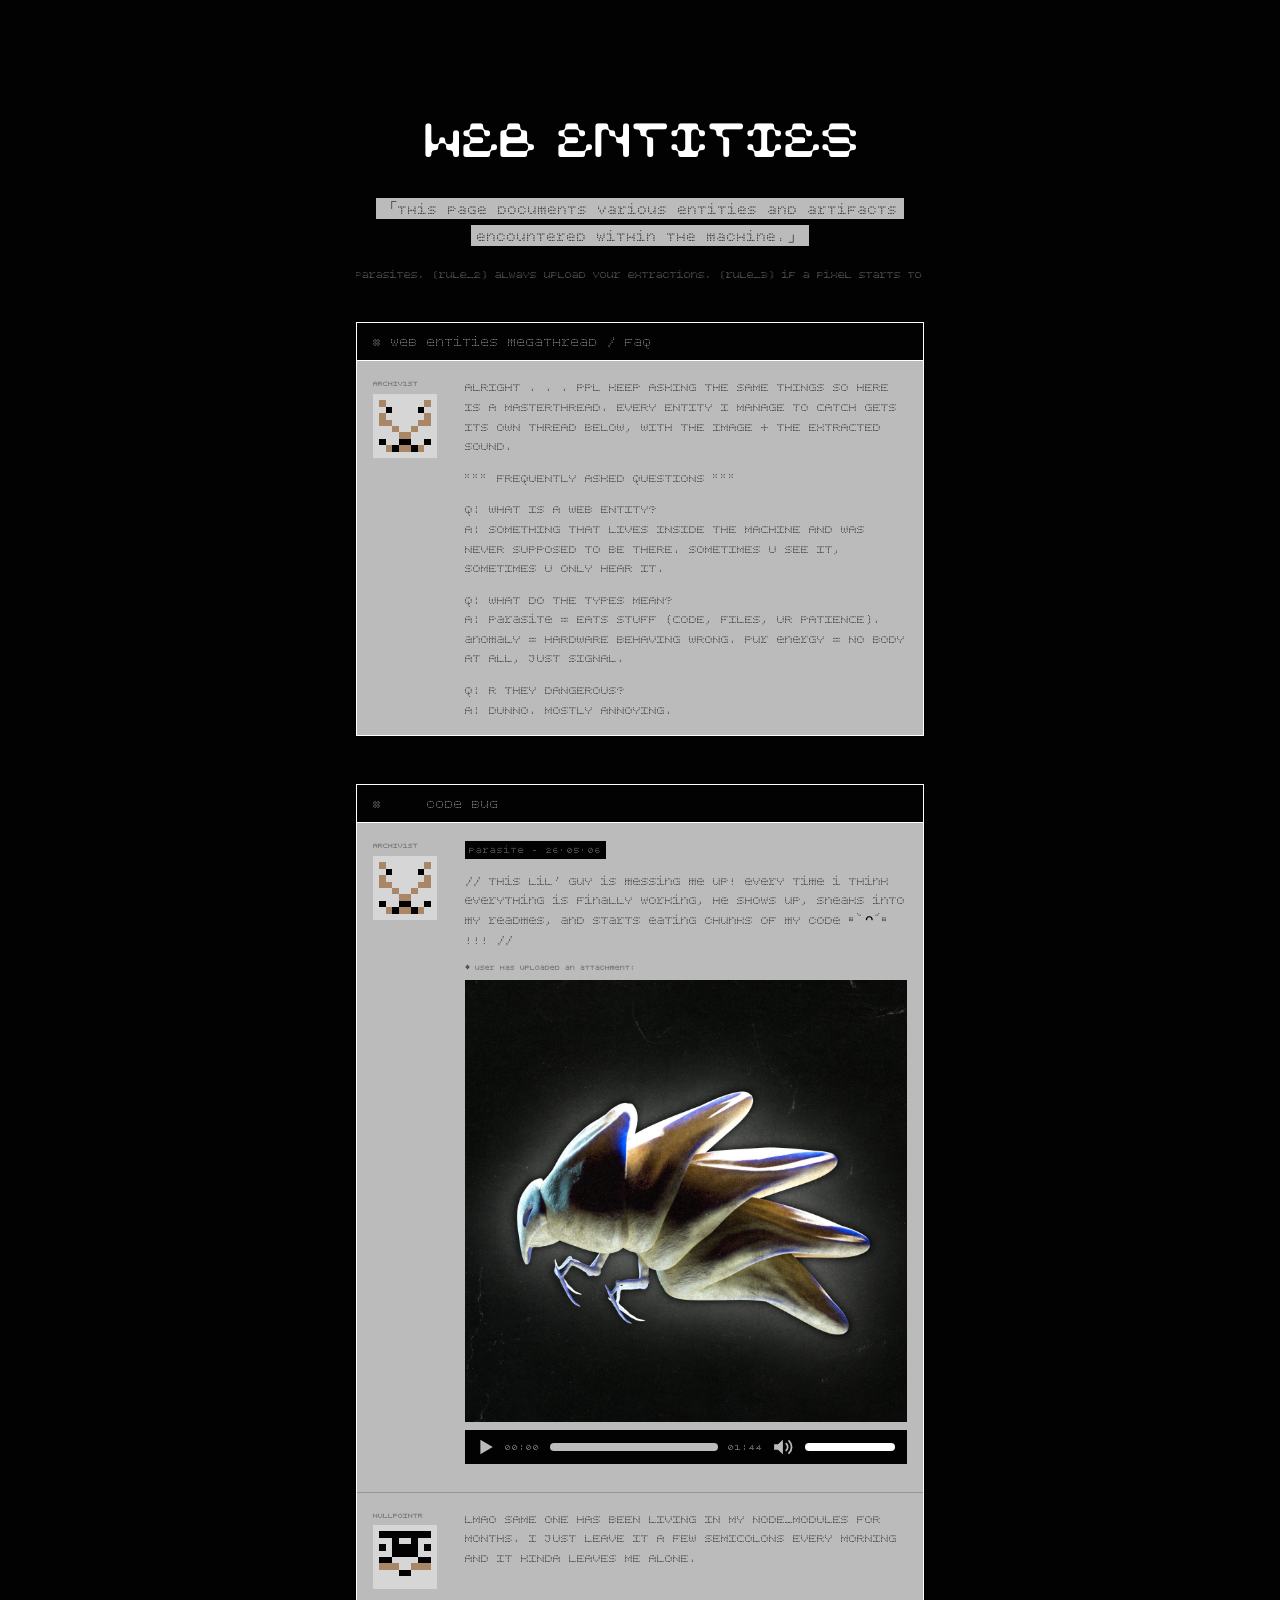
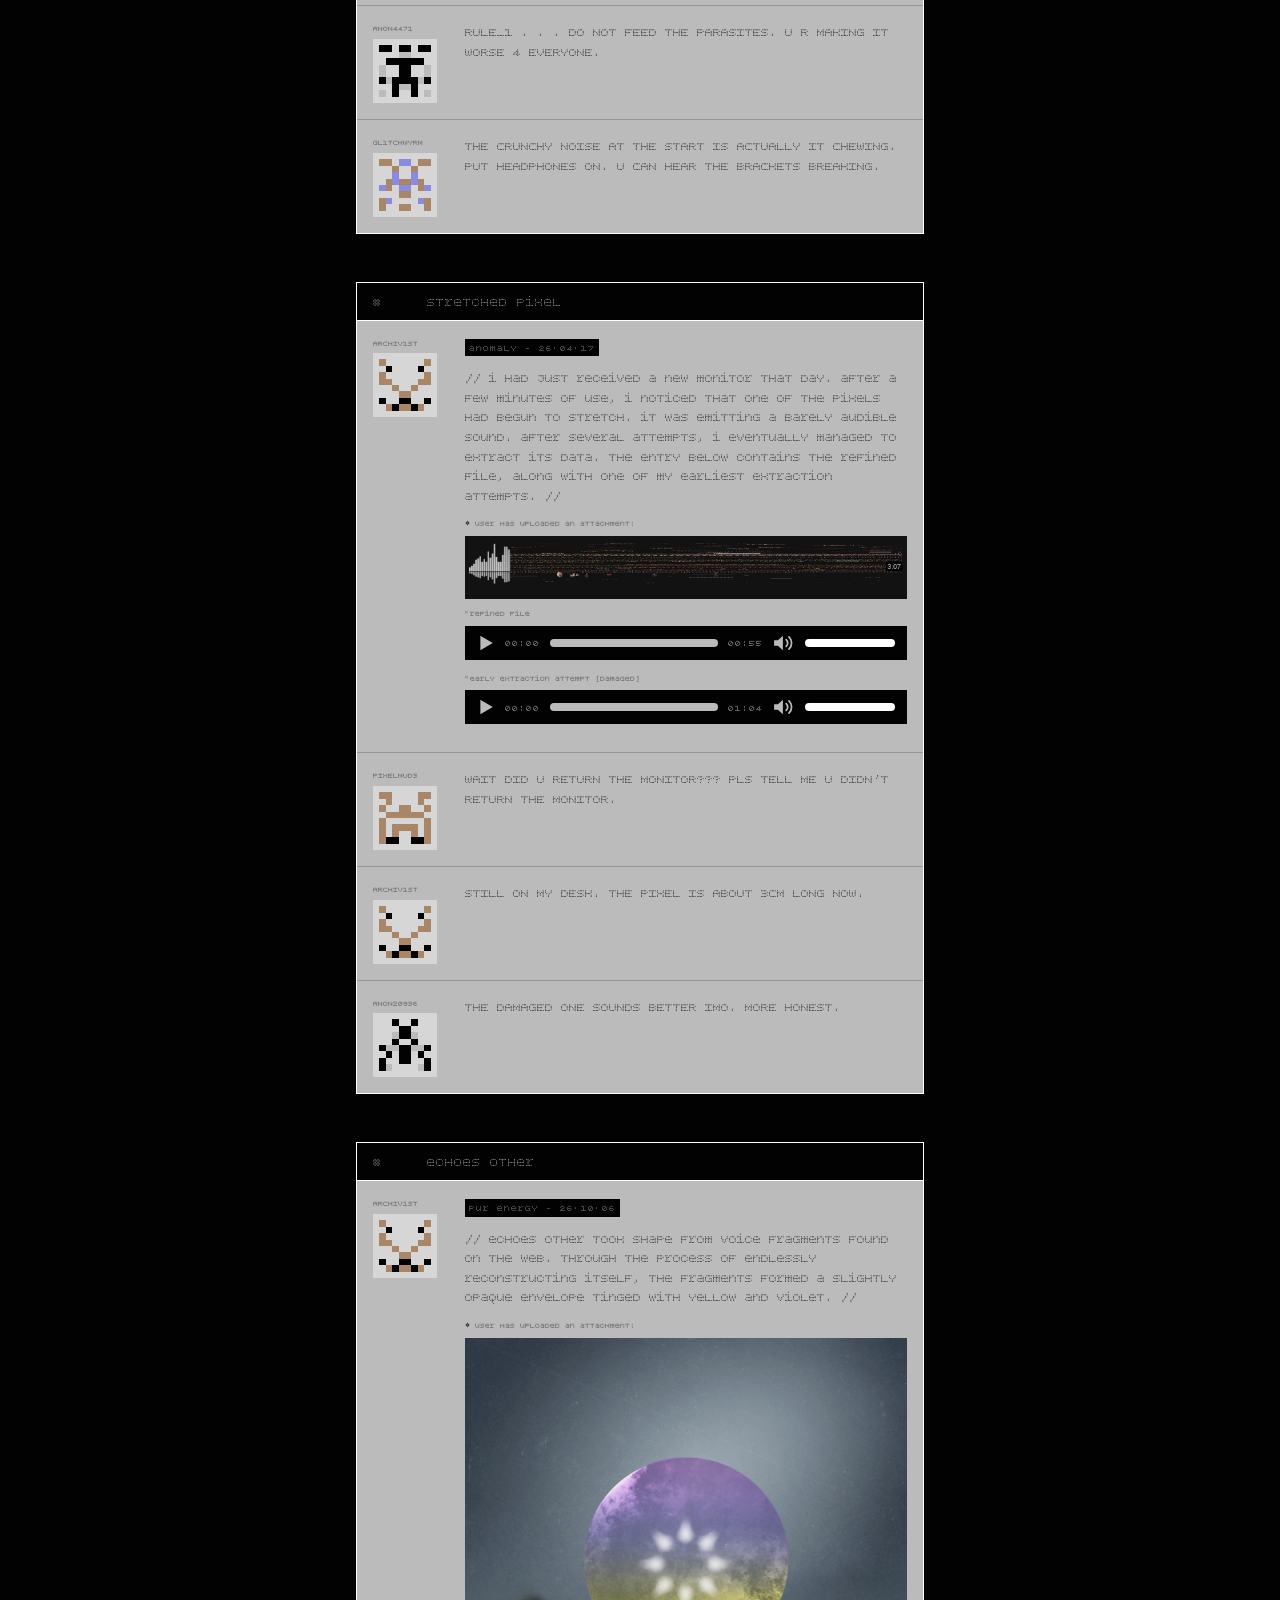
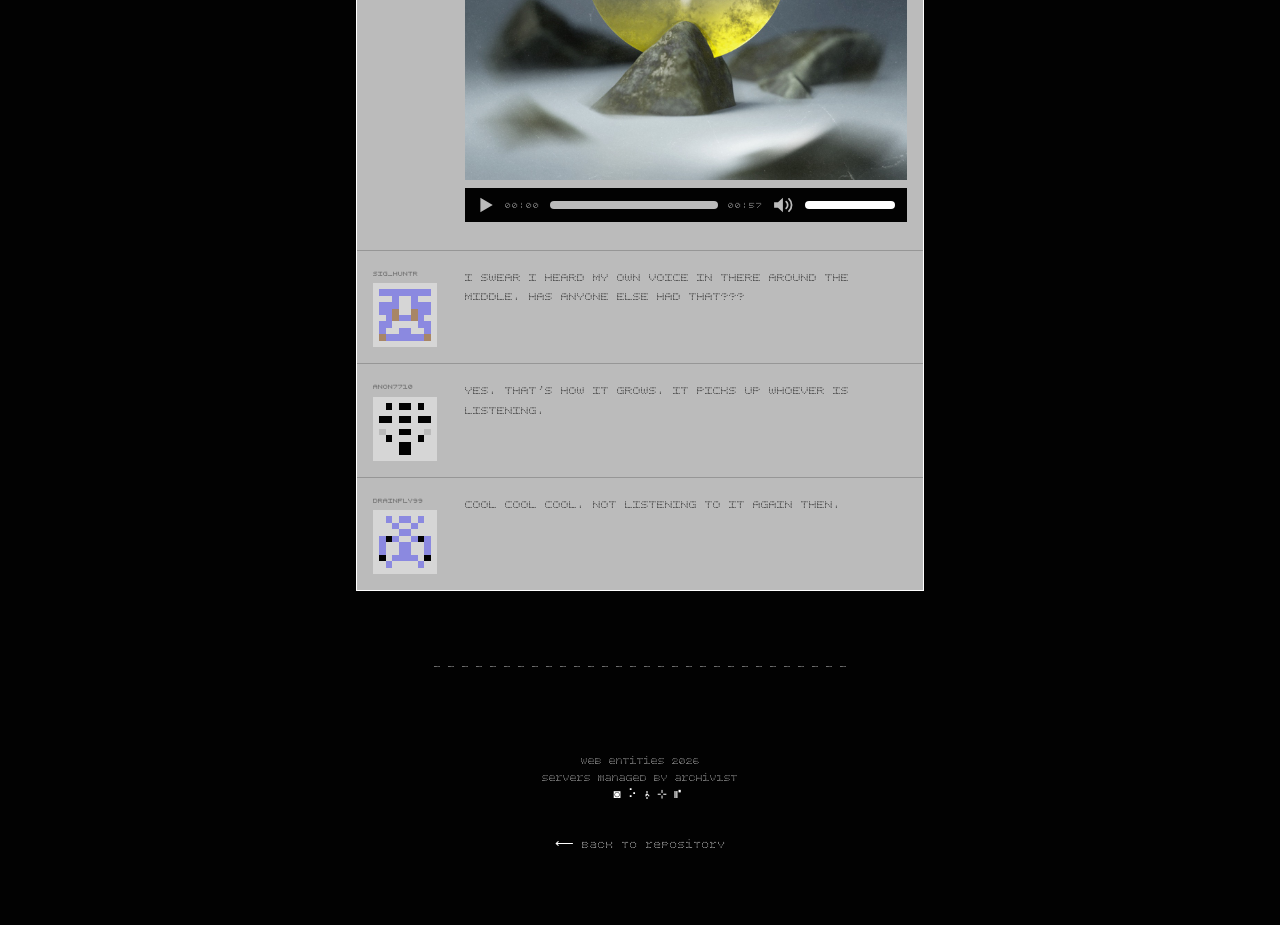
==== web-entities-reworked/index.html @ 89d1d9e6 "web entity up" ====
<!doctype html>
<html lang="fr">
<head>
  <meta charset="utf-8">
  <meta name="viewport" content="width=device-width, initial-scale=1">
  <title>Web Entities</title>

  <!-- Feuille de style propre à cette page
       (les polices BPdotsUnicasePlus et ARK-ES y sont chargées, depuis le dossier fonts/) -->
  <link rel="stylesheet" href="style.css">
</head>
<body id="top">

  <!-- =========================================================
       1. EN-TÊTE : logo, titre, sous-titre, règles qui défilent
          (structure reprise de exoportal.xyz/pond-skum-lounge)
       ========================================================= -->
  <header class="masthead">
    <a class="masthead-glyph" href="#top">𖠋</a>
    <h1 class="masthead-title">web entities</h1>
    <p class="masthead-tagline">
      <span>「this page documents various entities and artifacts encountered within the machine.」</span>
    </p>

    <!-- Bandeau défilant. Le texte est écrit DEUX fois à l'identique :
         l'animation CSS fait glisser le tout de 50 % pour une boucle sans à-coup. -->
    <div class="ticker" aria-hidden="true">
      <div class="ticker-track">
        <span>(rule_1) do not feed the parasites. (rule_2) always upload your extractions. (rule_3) if a pixel starts to stretch, do not look away. (rule_4) no stupid questions, read the faq first. &nbsp;&nbsp;&nbsp;</span>
        <span>(rule_1) do not feed the parasites. (rule_2) always upload your extractions. (rule_3) if a pixel starts to stretch, do not look away. (rule_4) no stupid questions, read the faq first. &nbsp;&nbsp;&nbsp;</span>
      </div>
    </div>
  </header>

  <!-- =========================================================
       2. FORUM : une seule colonne centrée, une suite de "fils" (threads)

       Un fil = <article class="thread"> :
         - .thread-head : la barre noire avec le titre "# …"
         - puis un ou plusieurs <div class="post"> (le message d'origine + les réponses)

       Un message = <div class="post"> :
         - .post-user    : pseudo + photo de profil (dans img/avatars/)
         - .post-content : le texte, et éventuellement des pièces jointes

       Pour AJOUTER une entité : copie un <article class="thread"> en entier,
       colle-le juste après le fil FAQ, puis change l'id, les textes, l'image et les sons.
       ========================================================= -->
  <main class="board">

    <!-- ===== FIL ÉPINGLÉ : FAQ ===== -->
    <article class="thread" id="faq">
      <h2 class="thread-head"><a href="#faq"># web entities megathread / faq</a></h2>

      <div class="post">
        <div class="post-user">
          <p class="username">ARCHIV1ST</p>
          <img class="avatar" src="img/avatars/archiv1st.svg" alt="">
        </div>
        <div class="post-content">
          <p>ALRIGHT . . . PPL KEEP ASKING THE SAME THINGS SO HERE IS A MASTERTHREAD. EVERY ENTITY I MANAGE TO CATCH GETS ITS OWN THREAD BELOW, WITH THE IMAGE + THE EXTRACTED SOUND.</p>
          <p>*** FREQUENTLY ASKED QUESTIONS ***</p>
          <p>Q: WHAT IS A WEB ENTITY?<br>
             A: SOMETHING THAT LIVES INSIDE THE MACHINE AND WAS NEVER SUPPOSED TO BE THERE. SOMETIMES U SEE IT, SOMETIMES U ONLY HEAR IT.</p>
          <p>Q: WHAT DO THE TYPES MEAN?<br>
             A: parasite = EATS STUFF (CODE, FILES, UR PATIENCE). anomaly = HARDWARE BEHAVING WRONG. pur energy = NO BODY AT ALL, JUST SIGNAL.</p>
          <p>Q: R THEY DANGEROUS?<br>
             A: DUNNO. MOSTLY ANNOYING.</p>
        </div>
      </div>
    </article>


    <!-- ===== ENTITÉ #03 ===== -->
    <article class="thread" id="entity-03">
      <h2 class="thread-head"><a href="#entity-03"># ⛮ 𖢿 code bug</a></h2>

      <!-- Message d'origine -->
      <div class="post">
        <div class="post-user">
          <p class="username">ARCHIV1ST</p>
          <img class="avatar" src="img/avatars/archiv1st.svg" alt="">
        </div>
        <div class="post-content">
          <p class="post-meta">parasite - 26·05·06</p>
          <p>// this lil’ guy is messing me up! every time i think everything is finally working, he shows up, sneaks into my readmes, and starts eating chunks of my code •`ᴖ´• !!! //</p>

          <!-- Pièce jointe : image + lecteur.
               Le lecteur joue le fichier indiqué dans data-src.
               Il est vide ici : script.js le remplit (bouton, temps, barre, volume). -->
          <div class="attachment">
            <p class="attachment-label">⌖ user has uploaded an attachment:</p>
            <img src="img/web-entity-03.jpeg" alt="Web entity #03 — code bug" loading="lazy">
            <div class="player" data-src="audio/web-entity-03.mp3"></div>
          </div>
        </div>
      </div>

      <!-- Réponses -->
      <div class="post">
        <div class="post-user">
          <p class="username">NULLPOINTR</p>
          <img class="avatar" src="img/avatars/nullpointr.svg" alt="">
        </div>
        <div class="post-content">
          <p>LMAO SAME ONE HAS BEEN LIVING IN MY NODE_MODULES FOR MONTHS. I JUST LEAVE IT A FEW SEMICOLONS EVERY MORNING AND IT KINDA LEAVES ME ALONE.</p>
        </div>
      </div>

      <div class="post">
        <div class="post-user">
          <p class="username">ANON4471</p>
          <img class="avatar" src="img/avatars/anon4471.svg" alt="">
        </div>
        <div class="post-content">
          <p>RULE_1 . . . DO NOT FEED THE PARASITES. U R MAKING IT WORSE 4 EVERYONE.</p>
        </div>
      </div>

      <div class="post">
        <div class="post-user">
          <p class="username">GL1TCHWYRM</p>
          <img class="avatar" src="img/avatars/gl1tchwyrm.svg" alt="">
        </div>
        <div class="post-content">
          <p>THE CRUNCHY NOISE AT THE START IS ACTUALLY IT CHEWING. PUT HEADPHONES ON. U CAN HEAR THE BRACKETS BREAKING.</p>
        </div>
      </div>
    </article>


    <!-- ===== ENTITÉ #02 ===== -->
    <article class="thread" id="entity-02">
      <h2 class="thread-head"><a href="#entity-02"># ⛮ 𖢳 stretched pixel</a></h2>

      <div class="post">
        <div class="post-user">
          <p class="username">ARCHIV1ST</p>
          <img class="avatar" src="img/avatars/archiv1st.svg" alt="">
        </div>
        <div class="post-content">
          <p class="post-meta">anomaly - 26·04·17</p>
          <p>// i had just received a new monitor that day. after a few minutes of use, i noticed that one of the pixels had begun to stretch. it was emitting a barely audible sound. after several attempts, i eventually managed to extract its data. the entry below contains the refined file, along with one of my earliest extraction attempts. //</p>

          <div class="attachment">
            <p class="attachment-label">⌖ user has uploaded an attachment:</p>
            <img src="img/web-entity-02.jpeg" alt="Web entity #02 — stretched pixel" loading="lazy">

            <p class="player-caption">*refined file</p>
            <div class="player" data-src="audio/web-entity-02.mp3"></div>

            <p class="player-caption">*early extraction attempt [damaged]</p>
            <div class="player" data-src="audio/web-entity-02-damaged.mp3"></div>
          </div>
        </div>
      </div>

      <div class="post">
        <div class="post-user">
          <p class="username">PIXELMUD3</p>
          <img class="avatar" src="img/avatars/pixelmud3.svg" alt="">
        </div>
        <div class="post-content">
          <p>WAIT DID U RETURN THE MONITOR??? PLS TELL ME U DIDN’T RETURN THE MONITOR.</p>
        </div>
      </div>

      <div class="post">
        <div class="post-user">
          <p class="username">ARCHIV1ST</p>
          <img class="avatar" src="img/avatars/archiv1st.svg" alt="">
        </div>
        <div class="post-content">
          <p>STILL ON MY DESK. THE PIXEL IS ABOUT 3CM LONG NOW.</p>
        </div>
      </div>

      <div class="post">
        <div class="post-user">
          <p class="username">ANON20936</p>
          <img class="avatar" src="img/avatars/anon20936.svg" alt="">
        </div>
        <div class="post-content">
          <p>THE DAMAGED ONE SOUNDS BETTER IMO. MORE HONEST.</p>
        </div>
      </div>
    </article>


    <!-- ===== ENTITÉ #01 ===== -->
    <article class="thread" id="entity-01">
      <h2 class="thread-head"><a href="#entity-01"># ⛮ 𖡺 echoes other</a></h2>

      <div class="post">
        <div class="post-user">
          <p class="username">ARCHIV1ST</p>
          <img class="avatar" src="img/avatars/archiv1st.svg" alt="">
        </div>
        <div class="post-content">
          <p class="post-meta">pur energy - 26·10·06</p>
          <p>// echoes other took shape from voice fragments found on the web. through the process of endlessly reconstructing itself, the fragments formed a slightly opaque envelope tinged with yellow and violet. //</p>

          <div class="attachment">
            <p class="attachment-label">⌖ user has uploaded an attachment:</p>
            <img src="img/web-entity-01.jpeg" alt="Web entity #01 — echoes other" loading="lazy">
            <div class="player" data-src="audio/web-entity-01.mp3"></div>
          </div>
        </div>
      </div>

      <div class="post">
        <div class="post-user">
          <p class="username">SIG_HUNTR</p>
          <img class="avatar" src="img/avatars/sig_huntr.svg" alt="">
        </div>
        <div class="post-content">
          <p>I SWEAR I HEARD MY OWN VOICE IN THERE AROUND THE MIDDLE. HAS ANYONE ELSE HAD THAT???</p>
        </div>
      </div>

      <div class="post">
        <div class="post-user">
          <p class="username">ANON7710</p>
          <img class="avatar" src="img/avatars/anon7710.svg" alt="">
        </div>
        <div class="post-content">
          <p>YES. THAT’S HOW IT GROWS. IT PICKS UP WHOEVER IS LISTENING.</p>
        </div>
      </div>

      <div class="post">
        <div class="post-user">
          <p class="username">DRAINFLY99</p>
          <img class="avatar" src="img/avatars/drainfly99.svg" alt="">
        </div>
        <div class="post-content">
          <p>COOL COOL COOL. NOT LISTENING TO IT AGAIN THEN.</p>
        </div>
      </div>
    </article>

  </main>

  <!-- Fenêtre pour afficher une image en grand, au milieu de la page.
       Elle est vide au départ : script.js y met l'image sur laquelle on a cliqué. -->
  <dialog class="lightbox">
    <img src="" alt="">
  </dialog>

  <!-- Bouton "remonter en haut" (apparaît quand on a défilé, voir script.js) -->
  <a class="to-top" href="#top" aria-label="Remonter en haut">▲</a>

  <!-- =========================================================
       3. PIED DE PAGE
       ========================================================= -->
  <footer class="footer">
    <p class="footer-line">_ _ _ _ _ _ _ _ _ _ _ _ _ _ _ _ _ _ _ _ _ _ _ _ _ _ _ _ _ _</p>
    <p class="masthead-glyph">𖠋</p>
    <p class="footer-credits">
      web entities 2026<br>
      servers managed by archiv1st<br>
      𓄺 ◙ ⠕ 𐫈 ⊹ ⑈
    </p>
    <a class="btn" href="../">⟵ back to repository</a>
  </footer>

  <!-- Le script est chargé à la fin pour que tout le HTML existe déjà -->
  <script src="script.js"></script>
</body>
</html>
---- web-entities-reworked/style.css ----
/* =============================================================
   WEB ENTITIES (reworked) — structure inspirée de
   exoportal.xyz/pond-skum-lounge (un forum / message board).
   Fichier propre à cette page uniquement.
   ============================================================= */


/* -------------------------------------------------------------
   0. POLICES (fichiers dans fonts/ARK-ES Full Family — Stuedio/)
   - BPdotsUnicasePlus : tout le texte de la page
   - ARK-ES Solid      : uniquement le grand titre "web entities"
   ------------------------------------------------------------- */
@font-face {
  font-family: "BPdotsUnicasePlus";
  src: url("fonts/ARK-ES Full Family — Stuedio/BPdotsUnicasePlus.otf") format("opentype");
  font-weight: normal;
  font-style: normal;
  font-display: swap;
}

@font-face {
  font-family: "ARK-ES Solid";
  src: url("fonts/ARK-ES Full Family — Stuedio/Webfonts/ARK-ES-SolidRegular.woff") format("woff");
  font-weight: normal;
  font-style: normal;
  font-display: swap;
}


/* -------------------------------------------------------------
   1. VARIABLES
   Change une couleur ici et elle change partout sur la page.
   (Ce sont les couleurs utilisées par la page de référence.)
   ------------------------------------------------------------- */
:root {
  --noir:   #020202;   /* fond de page, barres de titre, texte des messages */
  --blanc:  #ffffff;   /* couleur principale : titre, glyphes, bordures */
  --gris:   #bbbbbb;   /* fond des fils de discussion */
  --violet: #8b89e0;   /* couleur d'accent : survol, lecture en cours */

  --police-texte: "BPdotsUnicasePlus", ui-monospace, "Courier New", monospace;   /* tout le texte */
  --police-titre: "ARK-ES Solid", ui-monospace, "Courier New", monospace;        /* le grand titre seulement */

  --bordure: 1px dotted var(--blanc);    /* les pointillés typiques d'Exoportal */
  --separateur: 1px solid rgba(0, 0, 0, 0.2);   /* ligne entre deux messages */
  --cadre: 1px solid #ffffff;           /* fine ligne blanche autour de chaque fil */
  --largeur-colonne: 600px;             /* largeur de la colonne du forum */
}


/* -------------------------------------------------------------
   2. BASE
   ------------------------------------------------------------- */
* {
  box-sizing: border-box;   /* la bordure est comptée dans la largeur */
}

html {
  scroll-behavior: smooth;  /* défilement doux vers les ancres (#faq, #top…) */
}

body {
  margin: 0;
  background: var(--noir);
  color: var(--blanc);
  font-family: var(--police-texte);
  font-weight: normal;
  line-height: 1.4;
  overflow-x: hidden;
}

img {
  display: block;
  max-width: 100%;
}

h1, h2, h3, p {
  margin: 0;
}

a {
  color: inherit;
  text-decoration: none;
}

::selection {
  background: var(--violet);
  color: var(--noir);
}


/* -------------------------------------------------------------
   3. EN-TÊTE
   ------------------------------------------------------------- */
.masthead {
  max-width: var(--largeur-colonne);
  margin: 0 auto;
  padding: 48px 16px 0;
  text-align: center;
}

.masthead-glyph {
  display: block;
  font-size: 56px;
  line-height: 1;
}

.masthead-title {
  font-family: var(--police-titre);
  font-weight: normal;
  font-size: clamp(28px, 7vw, 48px);  /* taille qui s'adapte à l'écran */
  margin: 8px 0 16px;
}

/* Le sous-titre sur fond gris, comme "GENERAL MESSAGE BOARD 4 DRIFTERS…" */
.masthead-tagline span {
  background: var(--gris);
  color: var(--noir);
  font-size: 16px;
  line-height: 1.7;
  padding: 2px 6px;
  /* garde le fond gris propre quand le texte passe à la ligne */
  -webkit-box-decoration-break: clone;
  box-decoration-break: clone;
}

/* Bandeau défilant avec les règles du forum (remplace <marquee>) */
.ticker {
  margin: 16px 0 40px;
  overflow: hidden;            /* cache ce qui dépasse */
  white-space: nowrap;         /* tout sur une seule ligne */
  color: var(--gris);
  font-size: 12px;
  cursor: grab;                /* petite main : on peut l'attraper */
  user-select: none;           /* évite de sélectionner le texte en glissant */
  -webkit-user-select: none;
  touch-action: pan-y;         /* sur téléphone : glisser à l'horizontale attrape le texte */
}

/* Pendant qu'on maintient le clic (classe ajoutée par script.js) */
.ticker.is-grabbed {
  cursor: grabbing;
}

/* Le défilement est géré par script.js (section 2) : la vitesse se règle là-bas */
.ticker-track {
  display: inline-block;
  will-change: transform;
}


/* -------------------------------------------------------------
   4. LE FORUM : une colonne centrée de fils de discussion
   ------------------------------------------------------------- */
.board {
  max-width: var(--largeur-colonne);
  margin: 0 auto;
  padding: 0 16px;
}


/* -------------------------------------------------------------
   5. UN FIL DE DISCUSSION (thread)
   ------------------------------------------------------------- */
.thread {
  background: var(--gris);
  border: var(--cadre);       /* le cadre blanc englobe le titre ET les messages */
  color: var(--noir);
  margin-bottom: 48px;
  scroll-margin-top: 16px;   /* petit espace quand on arrive via une ancre */
}

/* La barre noire avec le titre "# …" */
.thread-head {
  background: var(--noir);
  padding: 8px 16px;
  border-bottom: var(--cadre);   /* ligne blanche entre le titre et les messages */
  font-weight: normal;
  font-size: 15px;
}

.thread-head a {
  color: var(--gris);
  transition: color 0.3s;
}

.thread-head a:hover,
.thread-head a:focus-visible {
  color: #888888;
}


/* -------------------------------------------------------------
   6. UN MESSAGE (post)
   2 colonnes : pseudo + photo à gauche, texte à droite.
   ------------------------------------------------------------- */
.post {
  display: grid;
  grid-template-columns: 76px 1fr;   /* largeur de la colonne pseudo + photo */
  gap: 16px;
  padding: 16px;
}

/* La ligne fine entre deux messages d'un même fil */
.post + .post {
  border-top: var(--separateur);
}

.username {
  font-family: var(--police-texte);
  font-size: 9px;
  overflow-wrap: anywhere;   /* un pseudo trop long passe à la ligne */
}

/* Photo de profil : petits avatars en pixel art (img/avatars/) */
.avatar {
  width: 64px;
  height: 64px;
  margin-top: 4px;
  image-rendering: pixelated;   /* garde les pixels nets */
}

.post-content {
  min-width: 0;         /* évite que les longs mots élargissent la grille */
  font-size: 14px;
}

/* Espace entre les paragraphes d'un même message */
.post-content > * + * {
  margin-top: 12px;
}

/* Le type + la date de l'entité, en haut du message d'origine */
.post-meta {
  display: inline-block;
  background: var(--noir);
  color: var(--gris);
  font-size: 11px;
  padding: 1px 4px;
}


/* -------------------------------------------------------------
   7. PIÈCES JOINTES (image + lecteurs)
   ------------------------------------------------------------- */
.attachment-label,
.player-caption {
  font-family: var(--police-texte);
  font-size: 9px;
  margin-bottom: 6px;
}

.attachment img {
  width: 100%;
  margin-bottom: 8px;
}



/* -------------------------------------------------------------
   8. LECTEUR AUDIO
   ▶  00:00  [====barre====]  00:55  🔊 [==volume==]
   Le contenu est créé par script.js (section 1).
   ------------------------------------------------------------- */
.player {
  --lecteur-accent: var(--blanc);   /* temps + volume. Mets #a88666 pour le brun de la référence */

  display: flex;
  align-items: center;
  gap: 10px;
  margin-bottom: 12px;
  padding: 8px 12px;
  background: var(--noir);
  color: var(--gris);
}

/* Les deux boutons (lecture et haut-parleur) : on enlève le style par défaut */
.player-btn,
.player-mute {
  flex-shrink: 0;
  display: grid;
  place-items: center;
  padding: 0;
  border: none;
  background: none;
  color: var(--gris);
  cursor: pointer;
}

.player-btn {
  width: 18px;
  height: 18px;
}

.player-mute {
  width: 22px;
  height: 18px;
}

.player-btn svg,
.player-mute svg {
  width: 100%;
  height: 100%;
}

.player-btn:hover,
.player-mute:hover {
  color: var(--violet);
}

/* 00:00 (à gauche : où on en est) et 00:55 (à droite : durée totale) */
.player-time {
  flex-shrink: 0;
  color: var(--lecteur-accent);
  font-size: 11px;
  font-variant-numeric: tabular-nums;   /* les chiffres gardent la même largeur */
}

/* Les deux barres arrondies : progression et volume */
.player-bar,
.player-volume {
  height: 8px;
  border-radius: 4px;
  background: var(--gris);
  overflow: hidden;
  cursor: pointer;
  touch-action: none;   /* sur téléphone : glisser règle la barre au lieu de faire défiler */
}

.player-bar {
  flex: 1;              /* prend toute la place qui reste */
  min-width: 30px;
}

.player-volume {
  flex: 0 1 90px;
  min-width: 40px;
}

/* La partie remplie de chaque barre (largeur modifiée en direct par script.js) */
.player-fill {
  width: 0%;
  height: 100%;
  background: var(--lecteur-accent);
}

/* Lecteur en cours de lecture (classe ajoutée par script.js) */
.player.is-playing .player-btn {
  color: var(--violet);
}

.player.is-playing .player-bar .player-fill {
  background: var(--violet);
}


/* -------------------------------------------------------------
   9. IMAGE EN PLEIN ÉCRAN (lightbox)
   Les images des messages s'ouvrent au milieu de la page
   (voir script.js). Les photos de profil (.avatar) ne sont pas concernées.
   ------------------------------------------------------------- */
.attachment img {
  cursor: zoom-in;
}

.lightbox {
  max-width: calc(100vw - 32px);
  max-height: calc(100vh - 32px);
  padding: 0;
  border: var(--cadre);
  background: var(--noir);
  cursor: zoom-out;
  outline: none;   /* enlève le contour bleu que le navigateur ajoute à l'ouverture */
}

.lightbox img {
  max-width: calc(100vw - 34px);
  max-height: calc(100vh - 34px);
  object-fit: contain;
}

/* Le fond derrière l'image : assombri et légèrement flouté */
.lightbox::backdrop {
  background: rgba(0, 0, 0, 0.6);
  -webkit-backdrop-filter: blur(6px);
  backdrop-filter: blur(6px);         /* change 6px pour flouter + ou − */
}


/* -------------------------------------------------------------
   10. BOUTON "REMONTER EN HAUT"
   ------------------------------------------------------------- */
.to-top {
  position: fixed;
  right: 20px;
  bottom: 20px;
  width: 36px;
  height: 36px;
  display: grid;
  place-items: center;
  background: rgba(187, 187, 187, 0.3);
  color: var(--gris);
  font-size: 14px;
  opacity: 0;                 /* invisible au départ */
  pointer-events: none;
  transition: opacity 0.3s;
}

/* Classe ajoutée par script.js quand on a défilé vers le bas */
.to-top.is-visible {
  opacity: 1;
  pointer-events: auto;
}

.to-top:hover {
  color: var(--violet);
}


/* -------------------------------------------------------------
   11. PIED DE PAGE
   ------------------------------------------------------------- */
.footer {
  text-align: center;
  padding: 16px 16px 64px;
}

.footer-line {
  overflow: hidden;
  white-space: nowrap;
  font-size: 12px;
  margin-bottom: 24px;
}

.footer .masthead-glyph {
  font-size: 40px;
}

.footer-credits {
  font-size: 12px;
  margin: 16px 0 24px;
}

/* Bouton "back to repository" : texte seul, sans fond */
.btn {
  display: inline-block;
  padding: 8px 20px;
  color: var(--blanc);
  font-size: 13px;
}

.btn:hover {
  color: var(--violet);
}


/* -------------------------------------------------------------
   12. RESPONSIVE (petits écrans)
   ------------------------------------------------------------- */
@media (max-width: 520px) {
  .player-volume {
    display: none;
  }

  .player {
    gap: 8px;
    padding: 8px;
  }

  .post {
    grid-template-columns: 60px 1fr;
    gap: 12px;
    padding: 12px;
  }

  .username {
    font-size: 7px;
  }

  .avatar {
    width: 48px;
    height: 48px;
  }

  .post-content {
    font-size: 12px;
  }
}
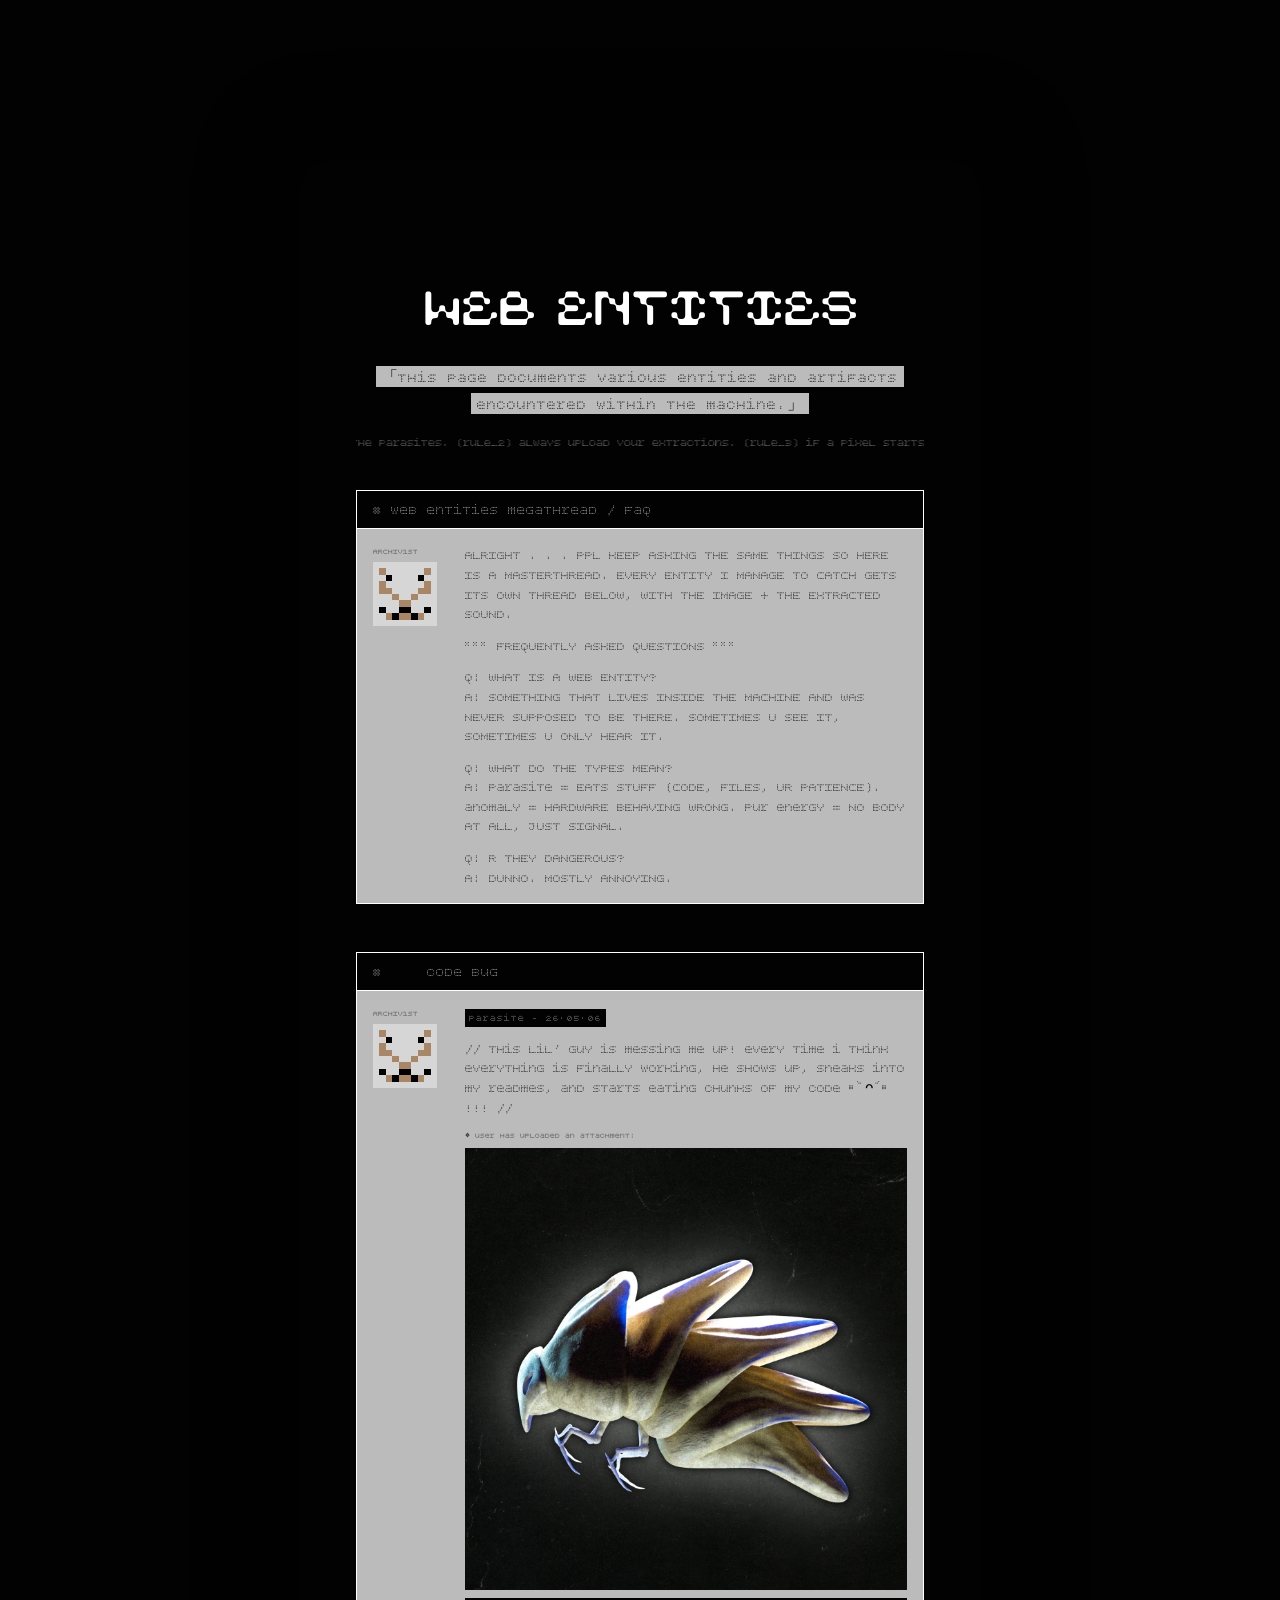
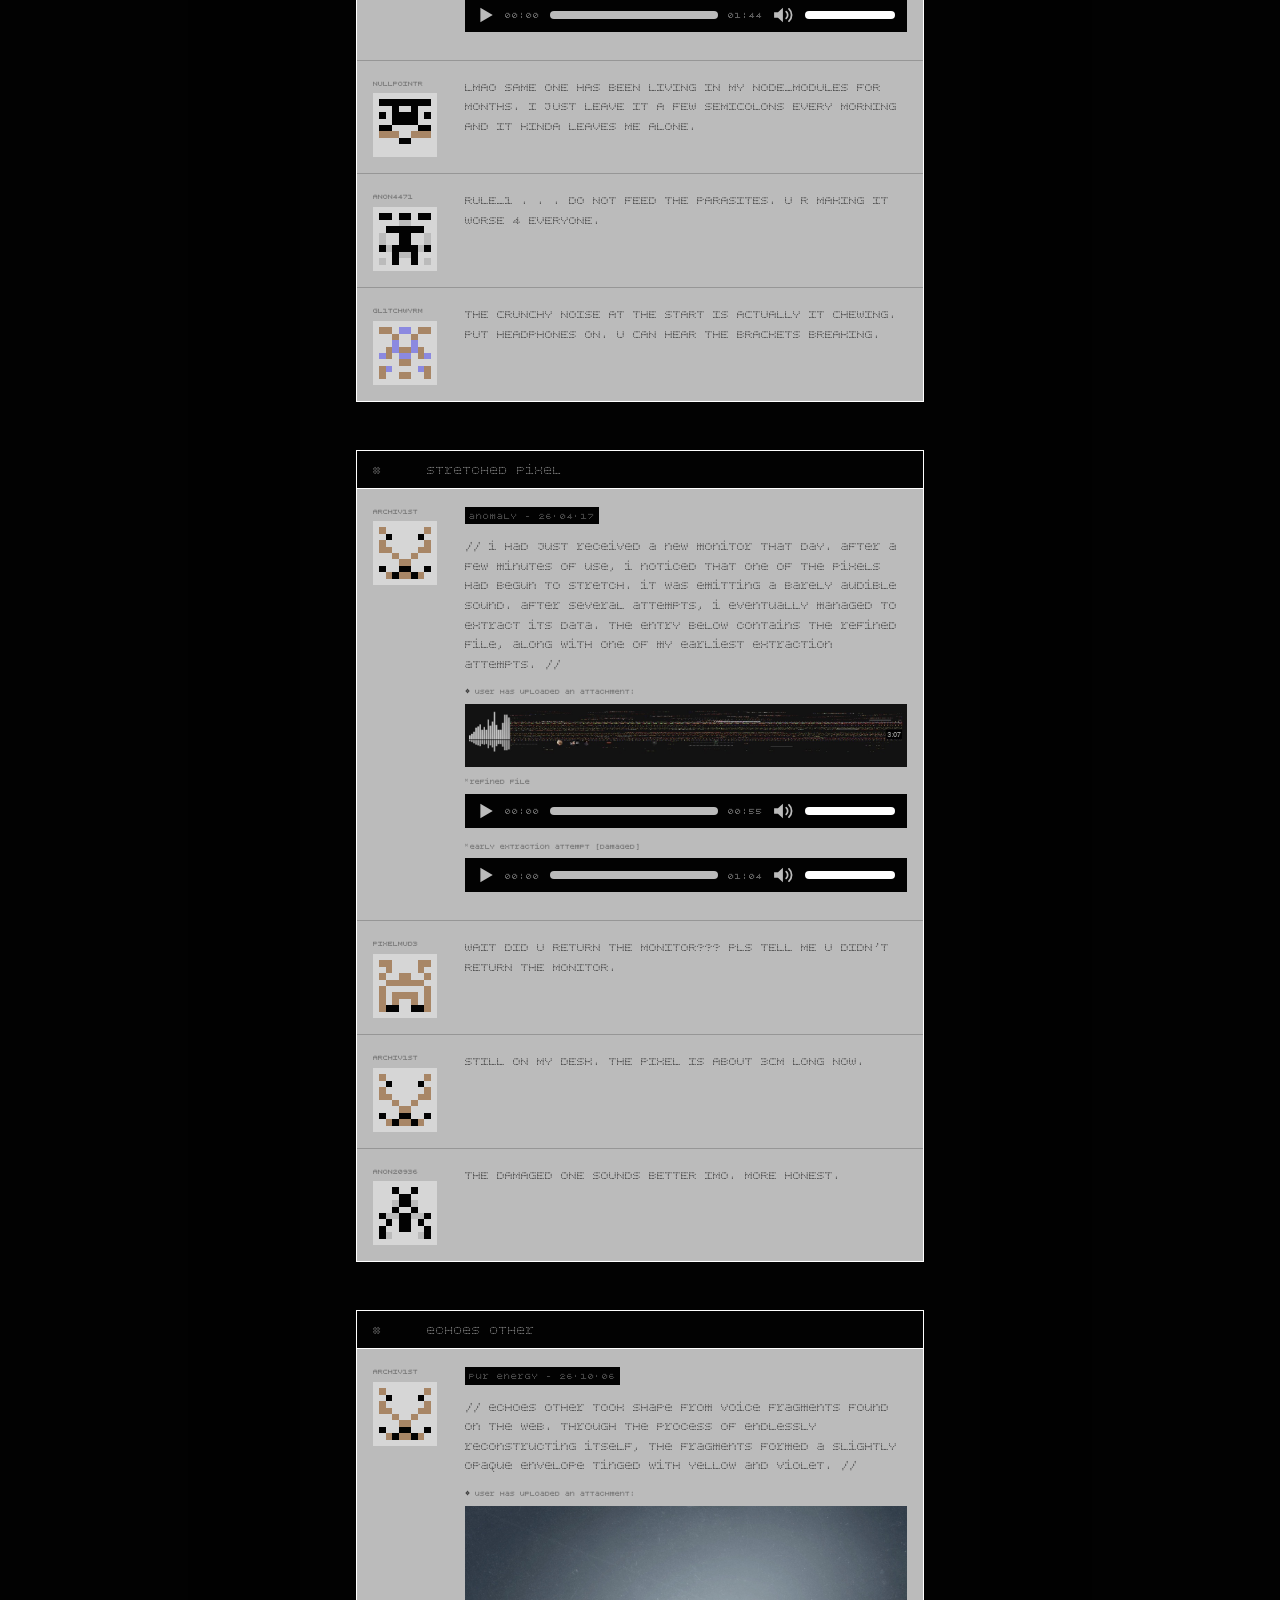
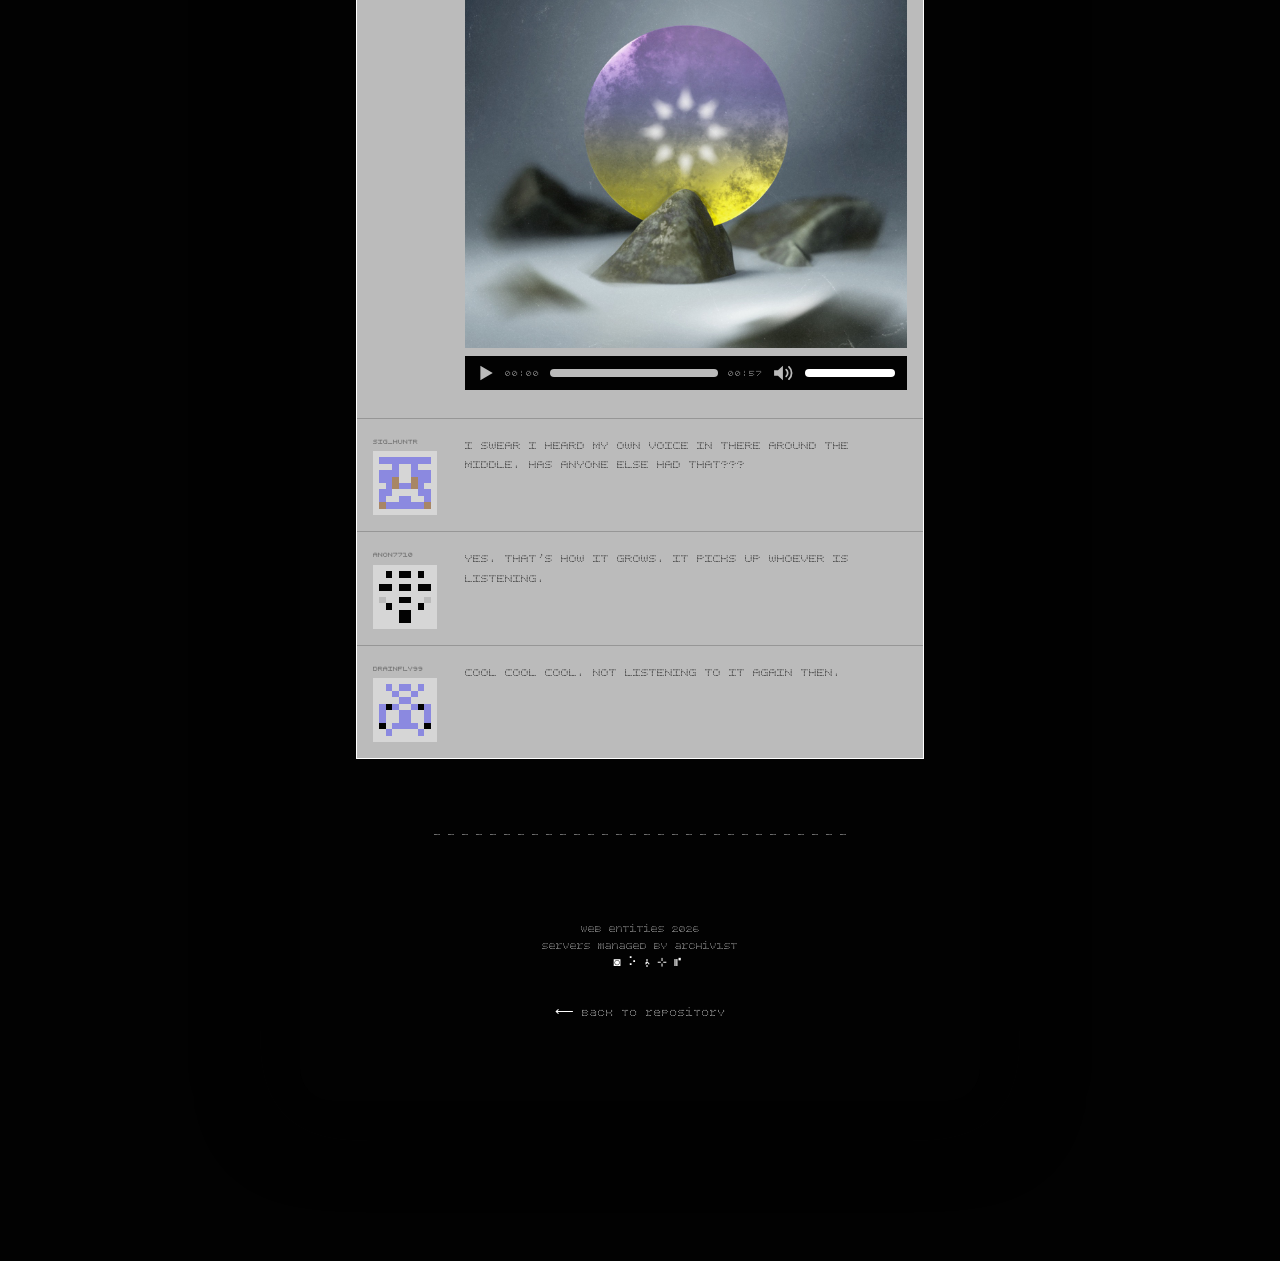
==== commit 2021adc5: "web entity up" ====
--- a/web-entities-reworked/index.html
+++ b/web-entities-reworked/index.html
@@ -10,6 +10,19 @@
   <link rel="stylesheet" href="style.css">
 </head>
 <body id="top">
+
+  <!-- =========================================================
+       0. FOND ANIMÉ EN ASCII
+       La vidéo est cachée : script.js la lit image par image et la
+       redessine avec des caractères (. - + * # @) dans le <canvas>,
+       qui reste fixe en plein écran derrière tout le reste.
+       ========================================================= -->
+  <video class="ascii-source" src="video/clouds.mp4" muted loop playsinline autoplay></video>
+  <canvas class="ascii-bg" aria-hidden="true"></canvas>
+
+  <!-- La colonne noire floutée : elle contient tout le texte de la page
+       (en-tête, forum, pied de page) et défile avec lui, par-dessus l'animation. -->
+  <div class="colonne">
 
   <!-- =========================================================
        1. EN-TÊTE : logo, titre, sous-titre, règles qui défilent
@@ -240,15 +253,6 @@
     </article>
 
   </main>
-
-  <!-- Fenêtre pour afficher une image en grand, au milieu de la page.
-       Elle est vide au départ : script.js y met l'image sur laquelle on a cliqué. -->
-  <dialog class="lightbox">
-    <img src="" alt="">
-  </dialog>
-
-  <!-- Bouton "remonter en haut" (apparaît quand on a défilé, voir script.js) -->
-  <a class="to-top" href="#top" aria-label="Remonter en haut">▲</a>
 
   <!-- =========================================================
        3. PIED DE PAGE
@@ -264,6 +268,18 @@
     <a class="btn" href="../">⟵ back to repository</a>
   </footer>
 
+  </div><!-- fin de la colonne -->
+
+  <!-- Fenêtre pour afficher une image en grand, au milieu de la page.
+       Elle est vide au départ : script.js y met l'image sur laquelle on a cliqué. -->
+  <dialog class="lightbox">
+    <img src="" alt="">
+  </dialog>
+
+  <!-- Bouton "remonter en haut" (apparaît quand on a défilé, voir script.js) -->
+  <a class="to-top" href="#top" aria-label="Remonter en haut">▲</a>
+
+
   <!-- Le script est chargé à la fin pour que tout le HTML existe déjà -->
   <script src="script.js"></script>
 </body>
--- a/web-entities-reworked/style.css
+++ b/web-entities-reworked/style.css
@@ -86,6 +86,71 @@
 ::selection {
   background: var(--violet);
   color: var(--noir);
+}
+
+
+/* -------------------------------------------------------------
+   2b. FOND ANIMÉ ASCII + COLONNE NOIRE FLOUTÉE
+   Ordre d'empilement, du fond vers l'avant :
+     1. le <canvas> ASCII (fixe, plein écran)
+     2. la colonne noire aux bords flous (défile avec le texte)
+     3. le texte de la page
+   ------------------------------------------------------------- */
+
+/* La vidéo source : présente mais invisible (script.js la lit image par image) */
+.ascii-source {
+  position: fixed;
+  top: 0;
+  left: 0;
+  width: 2px;
+  height: 2px;
+  opacity: 0;
+  pointer-events: none;
+}
+
+/* Le dessin en caractères, fixe derrière tout le reste */
+.ascii-bg {
+  position: fixed;
+  inset: 0;
+  width: 100%;
+  height: 100%;
+  z-index: 0;
+  display: block;
+}
+
+/* Si l'ASCII ne peut pas être calculé (page ouverte par double-clic,
+   voir script.js), on affiche simplement la vidéo, assombrie */
+.ascii-indisponible .ascii-source {
+  width: 100%;
+  height: 100%;
+  object-fit: cover;
+  opacity: 0.35;
+}
+
+.ascii-indisponible .ascii-bg {
+  display: none;
+}
+
+/* La colonne : elle contient le texte et défile avec lui.
+   Les marges du haut et du bas laissent voir l'animation autour. */
+.colonne {
+  position: relative;
+  z-index: 1;                       /* au-dessus du canvas */
+  width: min(100% - 32px, calc(var(--largeur-colonne) + 80px));
+  margin: 160px auto;               /* espace en haut et en bas de la colonne */
+  padding: 8px 8px;
+}
+
+/* Le fond noir aux bords flous, dessiné derrière le contenu de la colonne.
+   Le flou vient de l'ombre (box-shadow) : augmente 60px pour des bords plus doux. */
+.colonne::before {
+  content: "";
+  position: absolute;
+  inset: 0;
+  z-index: -1;
+  background: var(--noir);
+  border-radius: 32px;
+  box-shadow: 0 0 60px 40px var(--noir);
 }
 
 
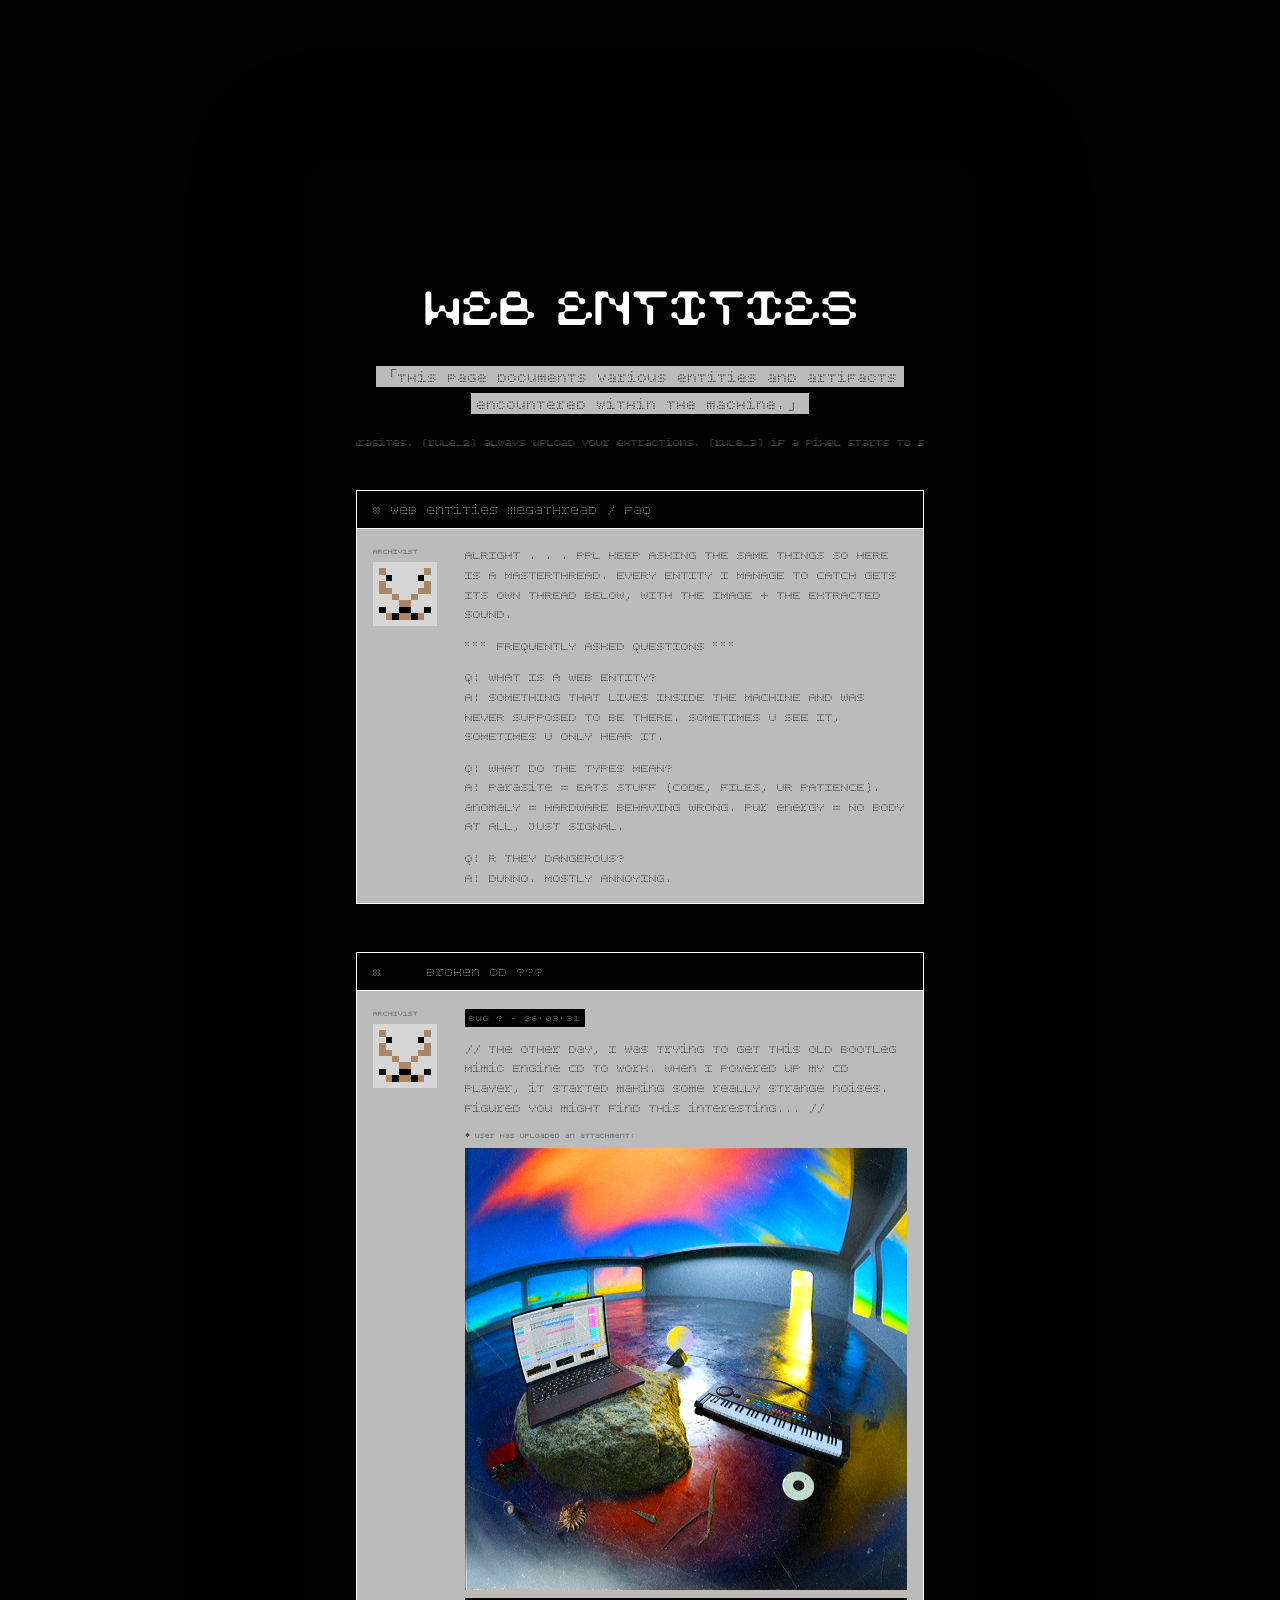
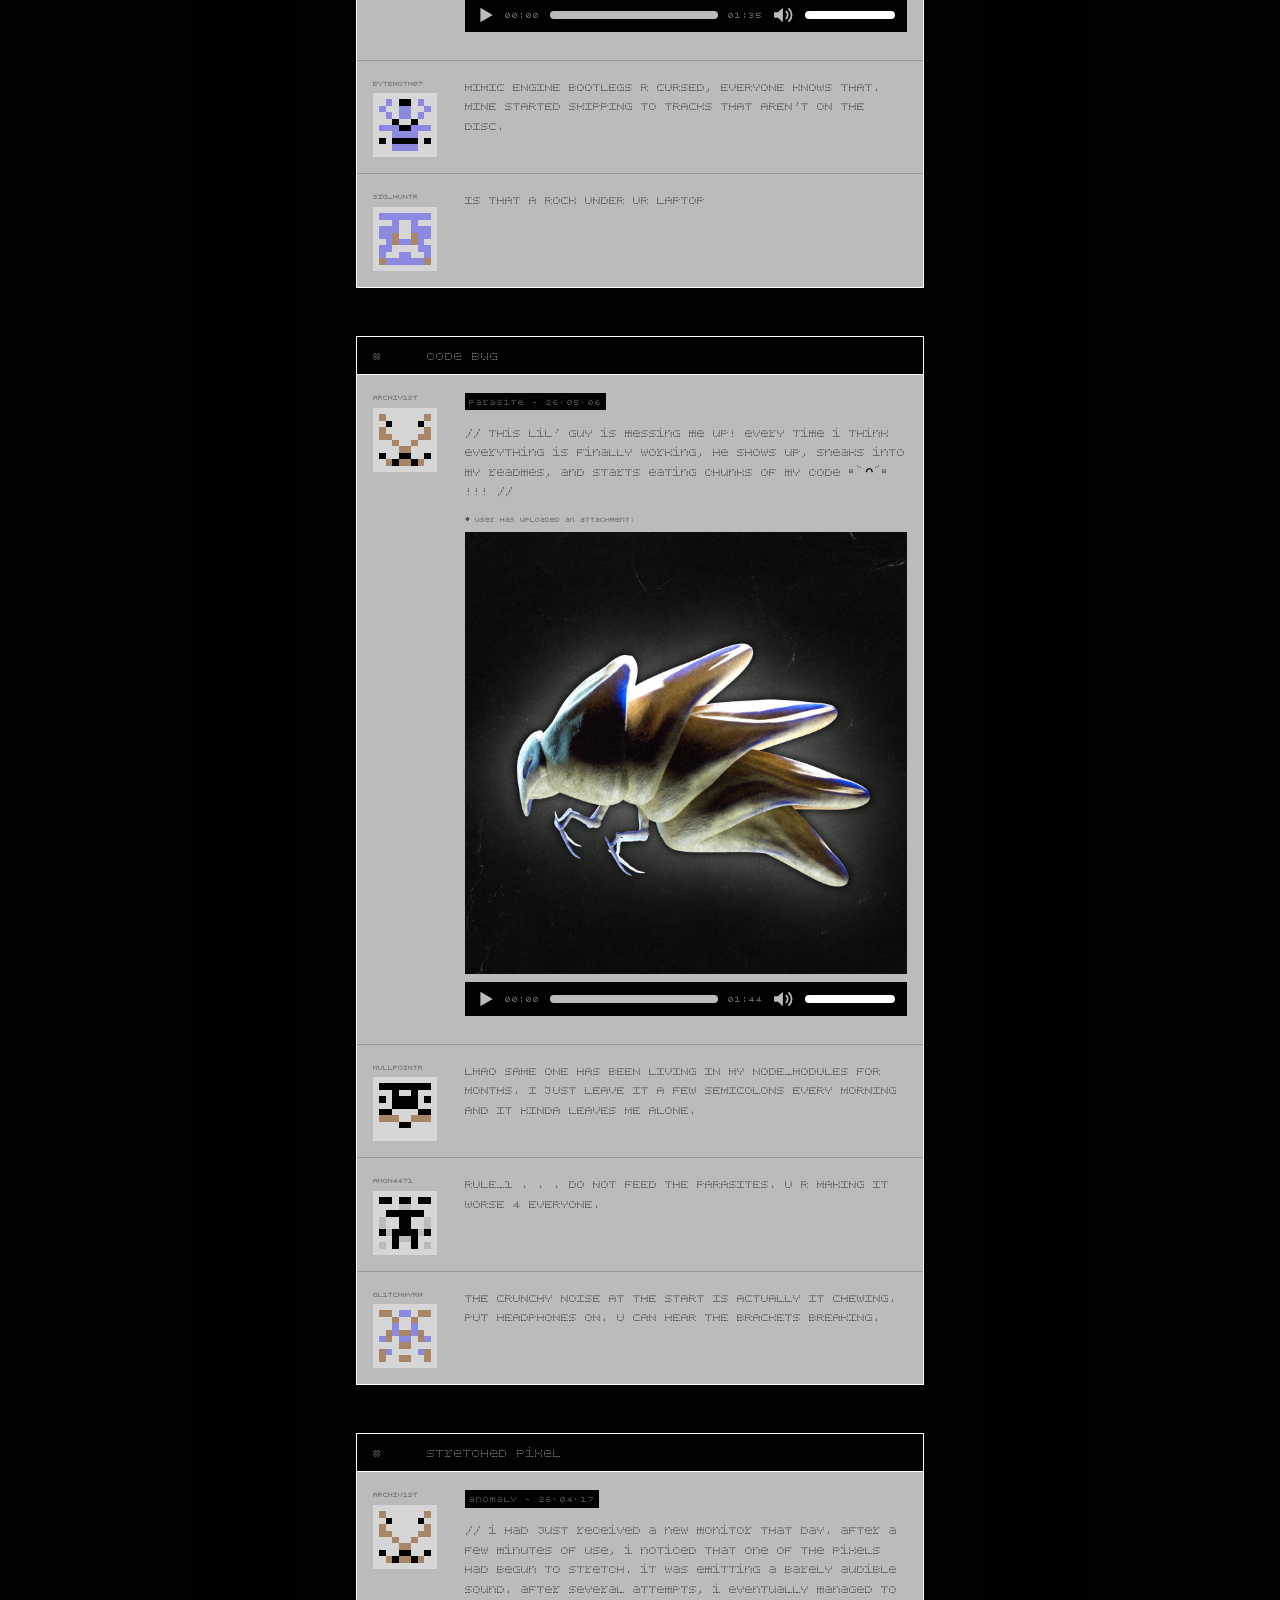
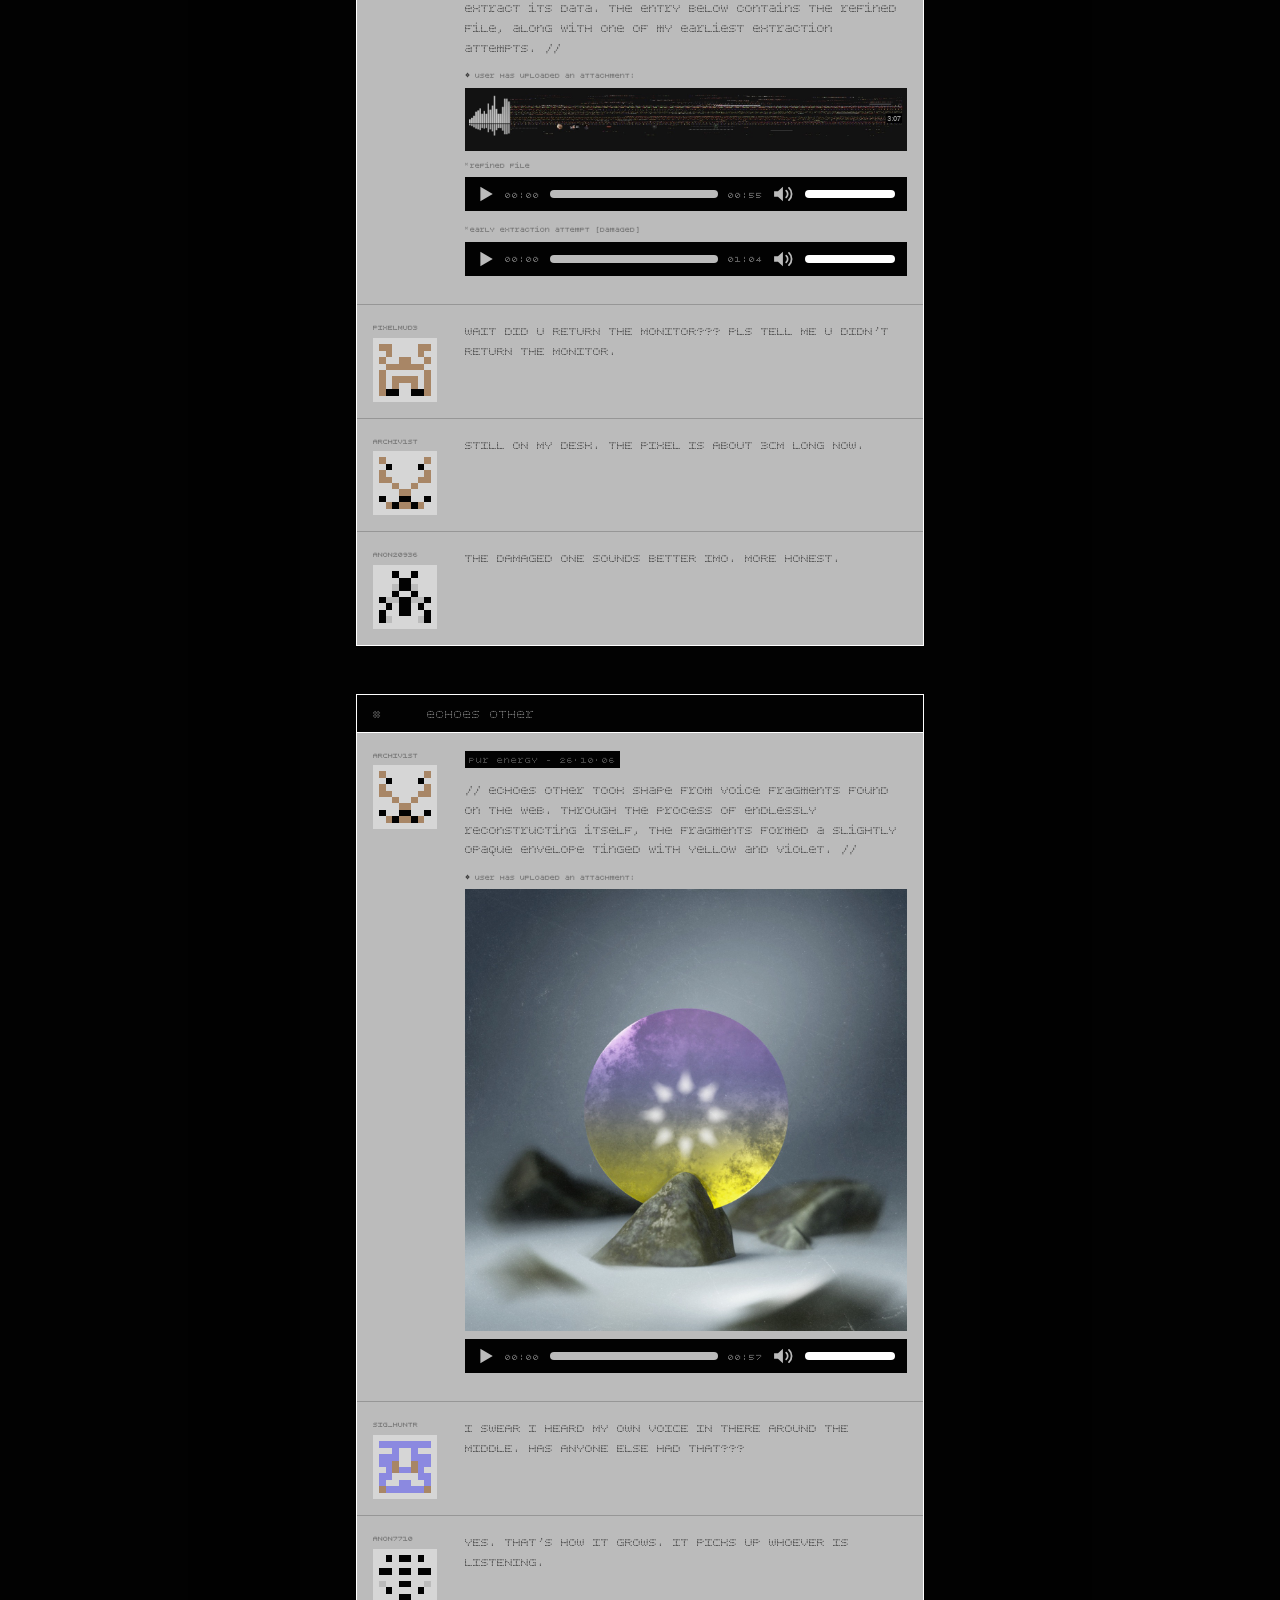
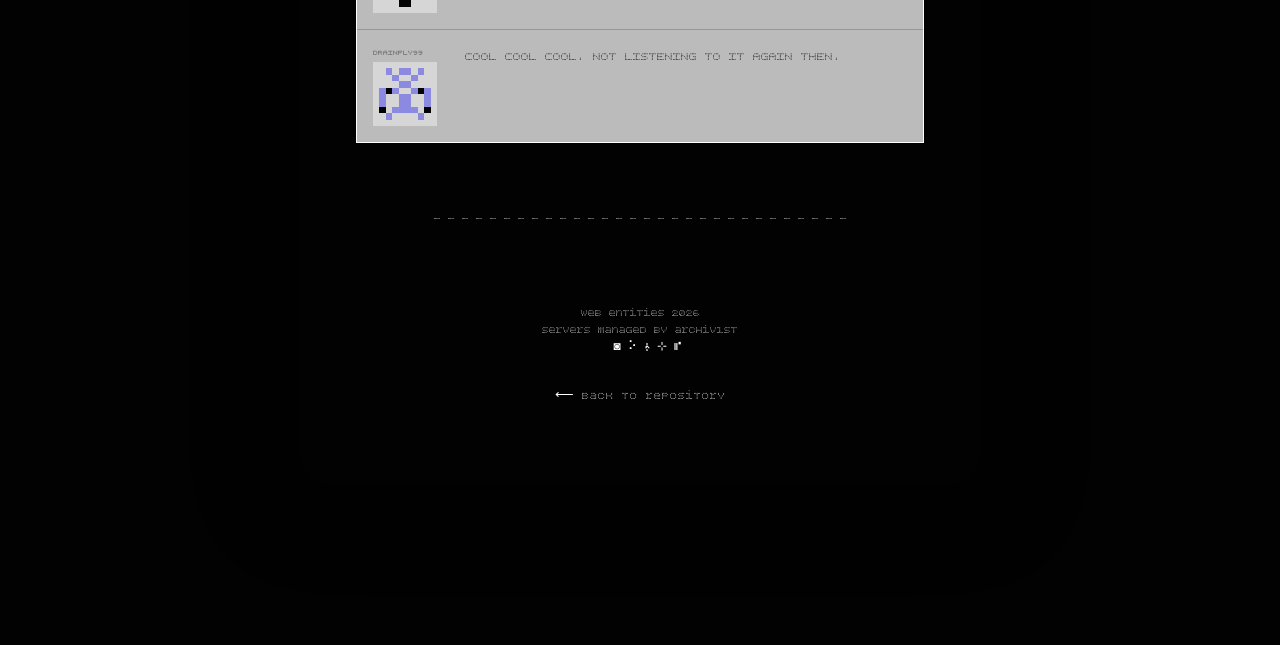
==== commit 25930864: "web entity up" ====
--- a/web-entities-reworked/index.html
+++ b/web-entities-reworked/index.html
@@ -7,7 +7,10 @@
 
   <!-- Feuille de style propre à cette page
        (les polices BPdotsUnicasePlus et ARK-ES y sont chargées, depuis le dossier fonts/) -->
-  <link rel="stylesheet" href="style.css">
+  <!-- "?v=2" : numéro de version. Augmente-le (v=3, v=4…) à chaque fois que tu
+       modifies style.css ou script.js, pour forcer les navigateurs à télécharger
+       la nouvelle version au lieu de garder l'ancienne en mémoire (cache). -->
+  <link rel="stylesheet" href="style.css?v=2">
 </head>
 <body id="top">
 
@@ -79,6 +82,49 @@
              A: parasite = EATS STUFF (CODE, FILES, UR PATIENCE). anomaly = HARDWARE BEHAVING WRONG. pur energy = NO BODY AT ALL, JUST SIGNAL.</p>
           <p>Q: R THEY DANGEROUS?<br>
              A: DUNNO. MOSTLY ANNOYING.</p>
+        </div>
+      </div>
+    </article>
+
+
+    <!-- ===== ENTITÉ #04 ===== -->
+    <article class="thread" id="entity-04">
+      <h2 class="thread-head"><a href="#entity-04"># ⛮ 𖠯 broken cd ???</a></h2>
+
+      <div class="post">
+        <div class="post-user">
+          <p class="username">ARCHIV1ST</p>
+          <img class="avatar" src="img/avatars/archiv1st.svg" alt="">
+        </div>
+        <div class="post-content">
+          <p class="post-meta">bug ? - 26·03·31</p>
+          <p>// The other day, I was trying to get this old bootleg Mimic Engine CD to work. When I powered up my CD player, it started making some really strange noises. Figured you might find this interesting... //</p>
+
+          <div class="attachment">
+            <p class="attachment-label">⌖ user has uploaded an attachment:</p>
+            <img src="img/web-entity-04.jpeg" alt="Web entity #04 — broken cd" loading="lazy">
+            <div class="player" data-src="audio/web-entity-04.mp3"></div>
+          </div>
+        </div>
+      </div>
+
+      <div class="post">
+        <div class="post-user">
+          <p class="username">BYTEMOTH07</p>
+          <img class="avatar" src="img/avatars/bytemoth07.svg" alt="">
+        </div>
+        <div class="post-content">
+          <p>MIMIC ENGINE BOOTLEGS R CURSED, EVERYONE KNOWS THAT. MINE STARTED SKIPPING TO TRACKS THAT AREN’T ON THE DISC.</p>
+        </div>
+      </div>
+
+      <div class="post">
+        <div class="post-user">
+          <p class="username">SIG_HUNTR</p>
+          <img class="avatar" src="img/avatars/sig_huntr.svg" alt="">
+        </div>
+        <div class="post-content">
+          <p>IS THAT A ROCK UNDER UR LAPTOP</p>
         </div>
       </div>
     </article>
@@ -281,6 +327,6 @@
 
 
   <!-- Le script est chargé à la fin pour que tout le HTML existe déjà -->
-  <script src="script.js"></script>
+  <script src="script.js?v=2"></script>
 </body>
 </html>
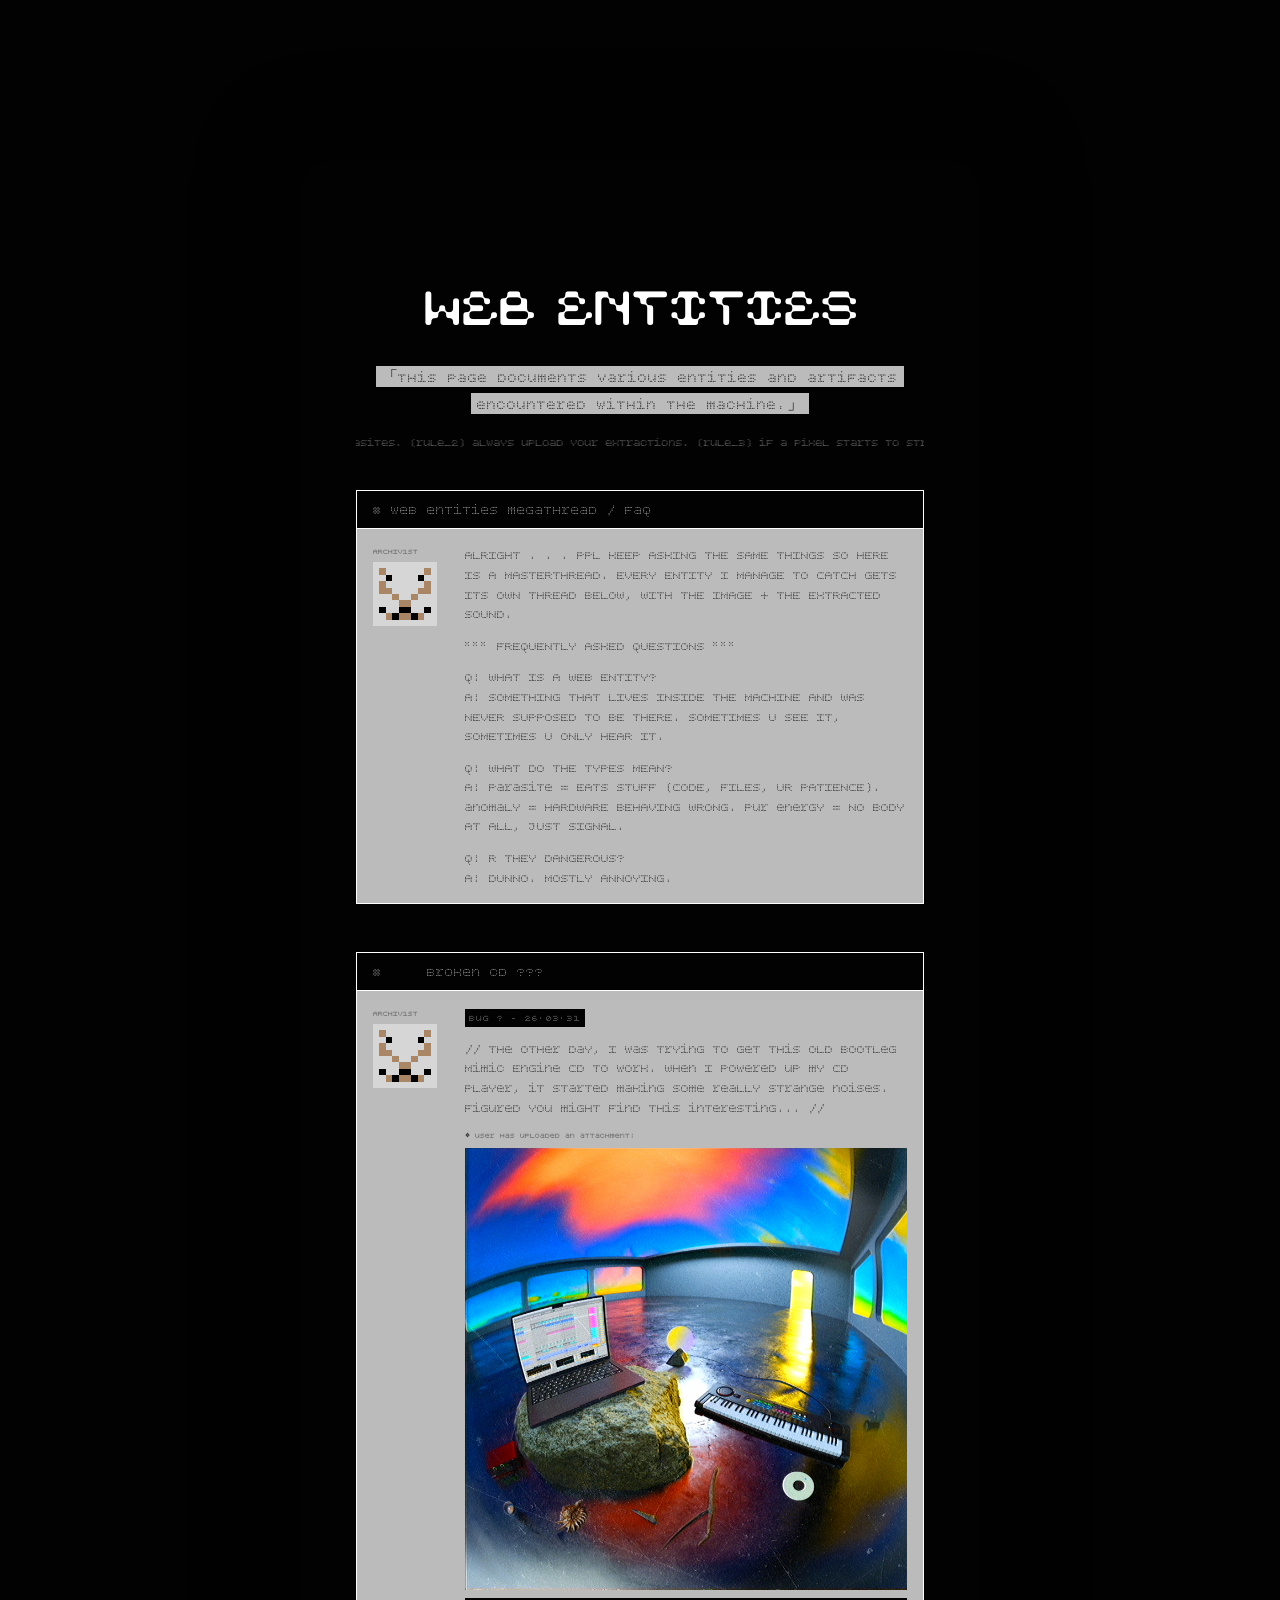
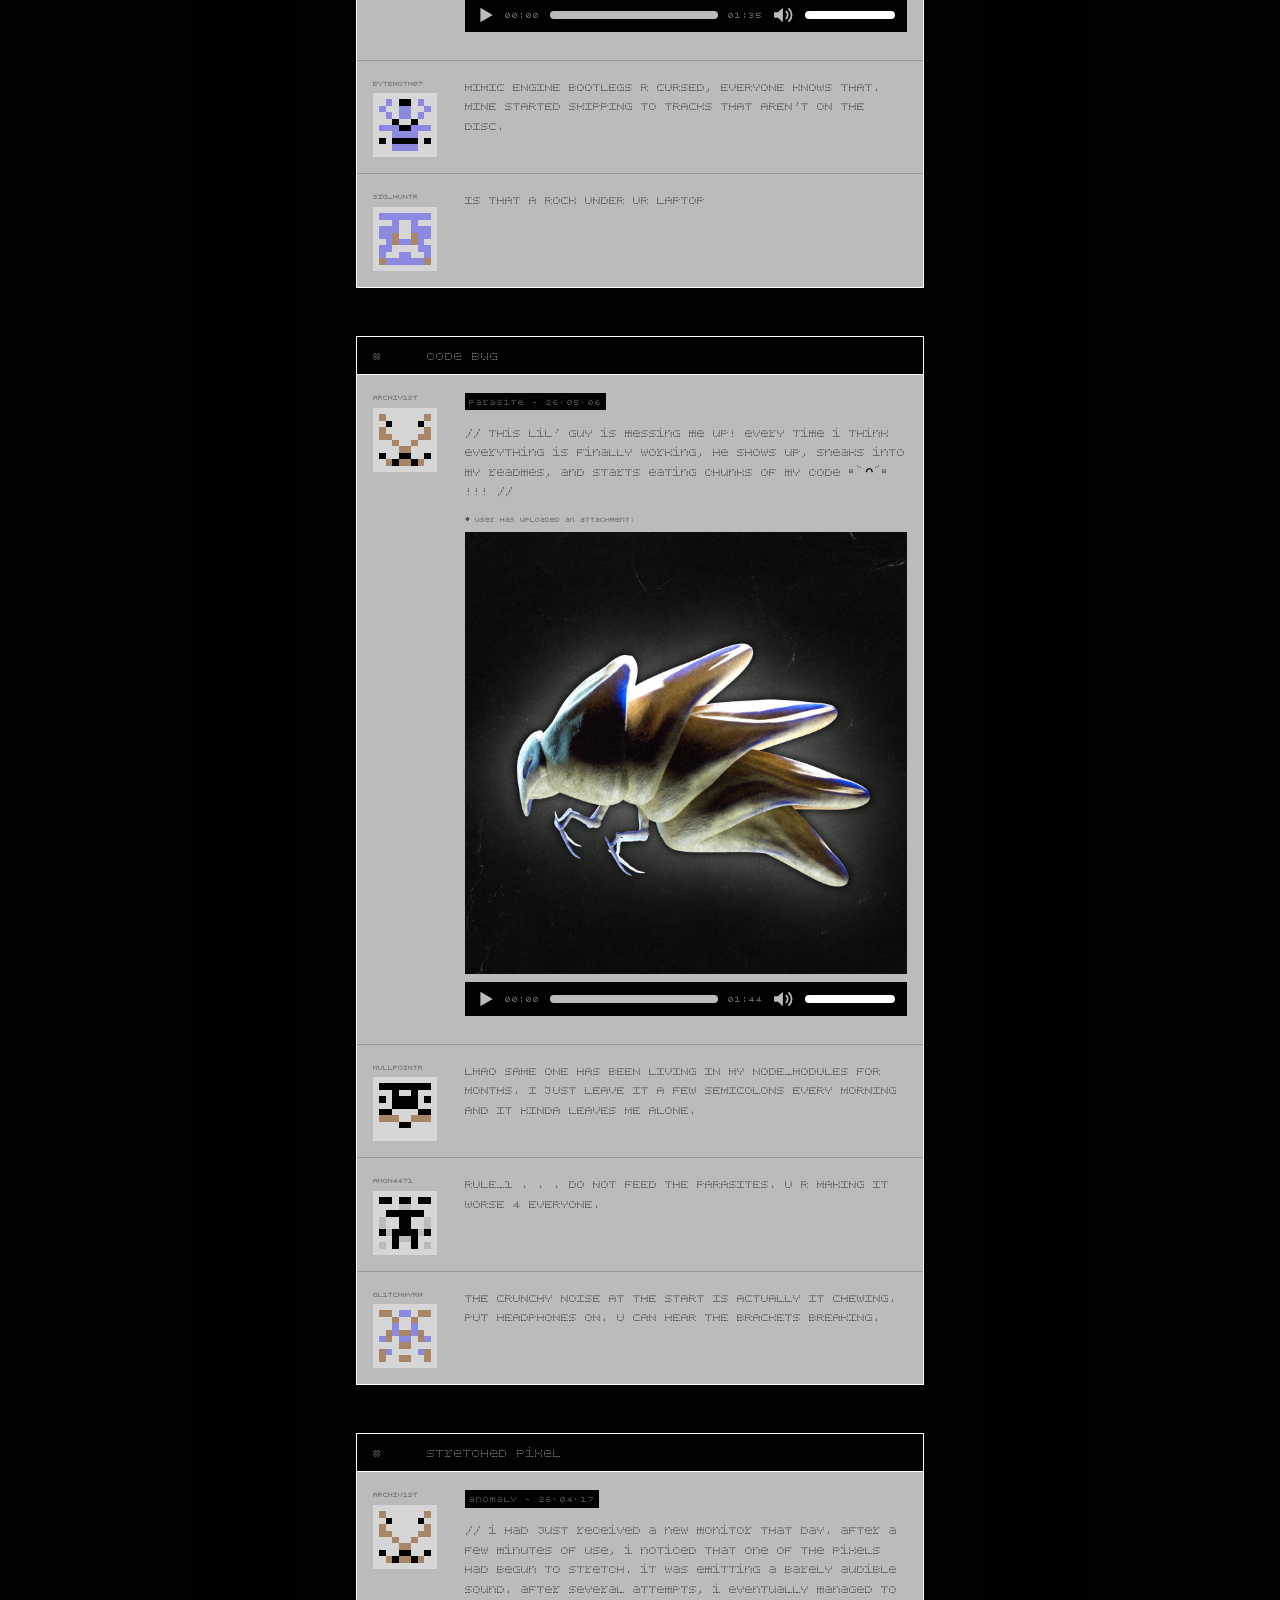
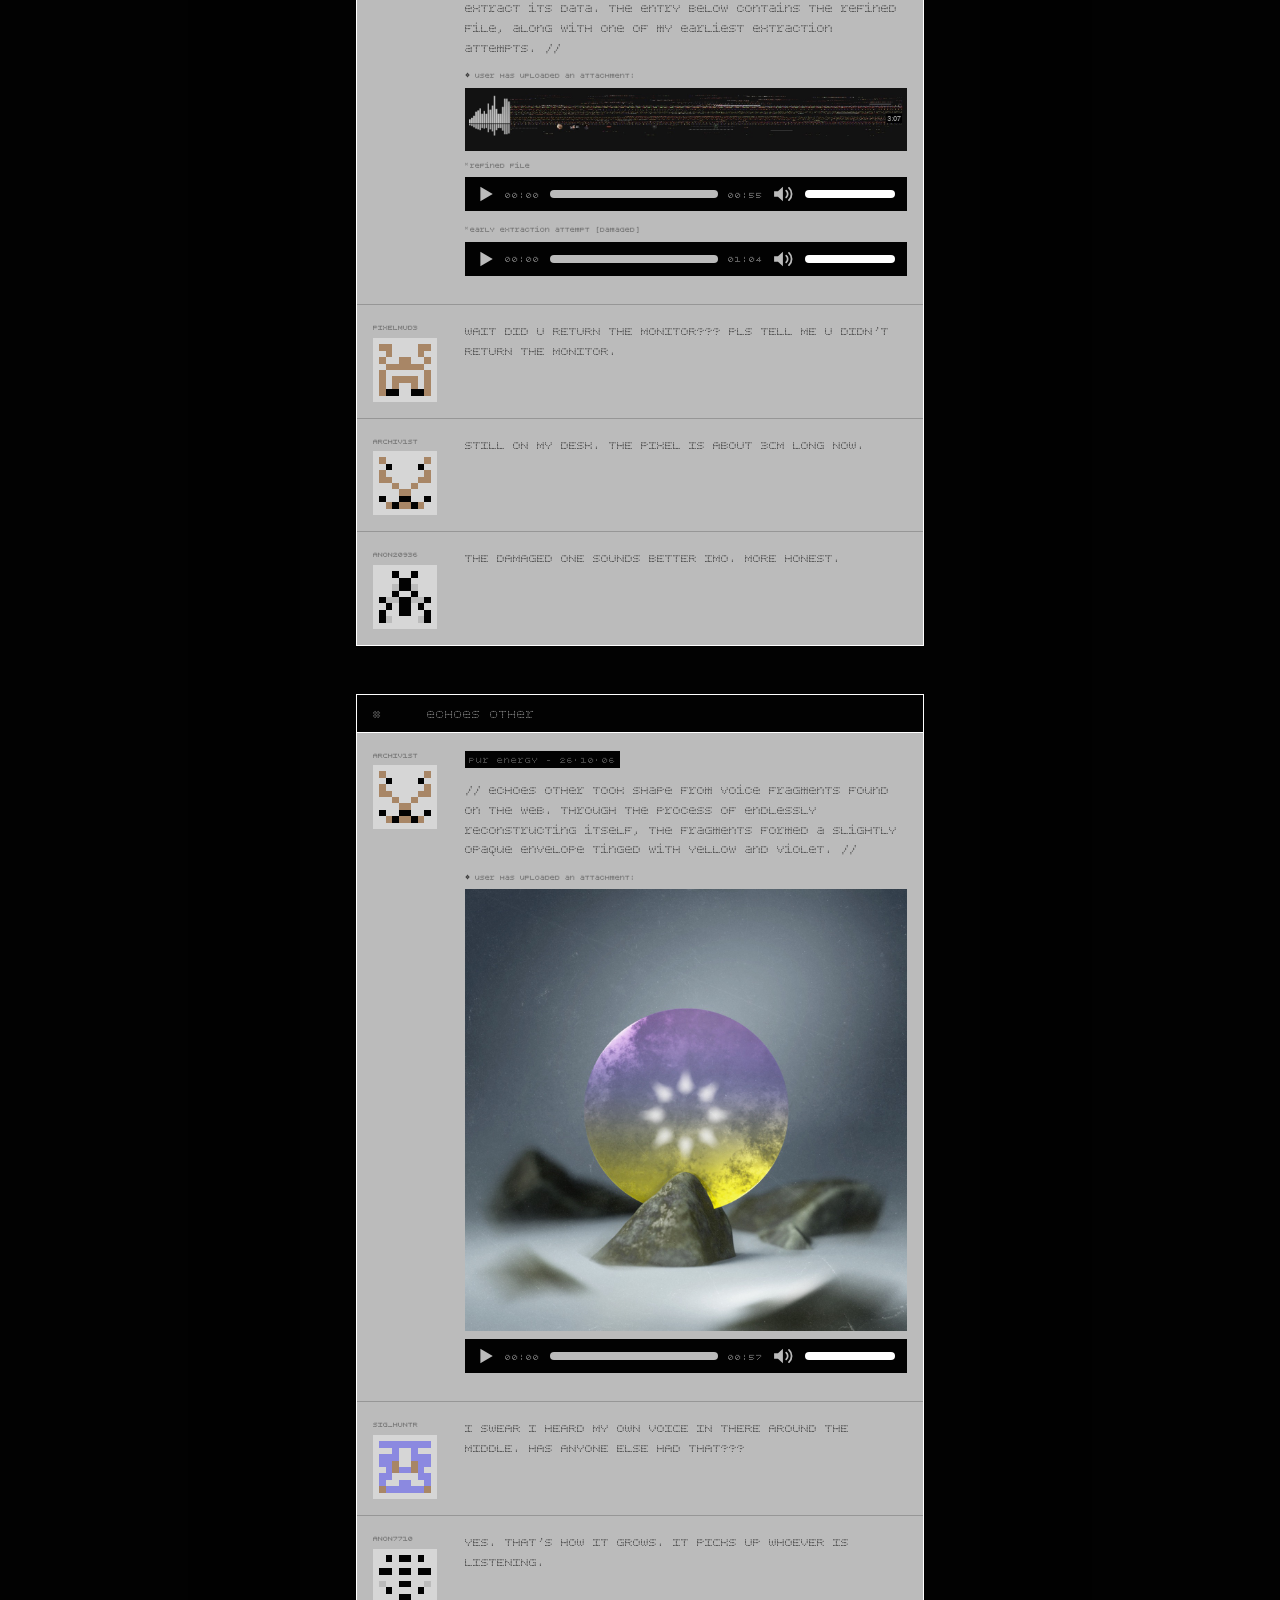
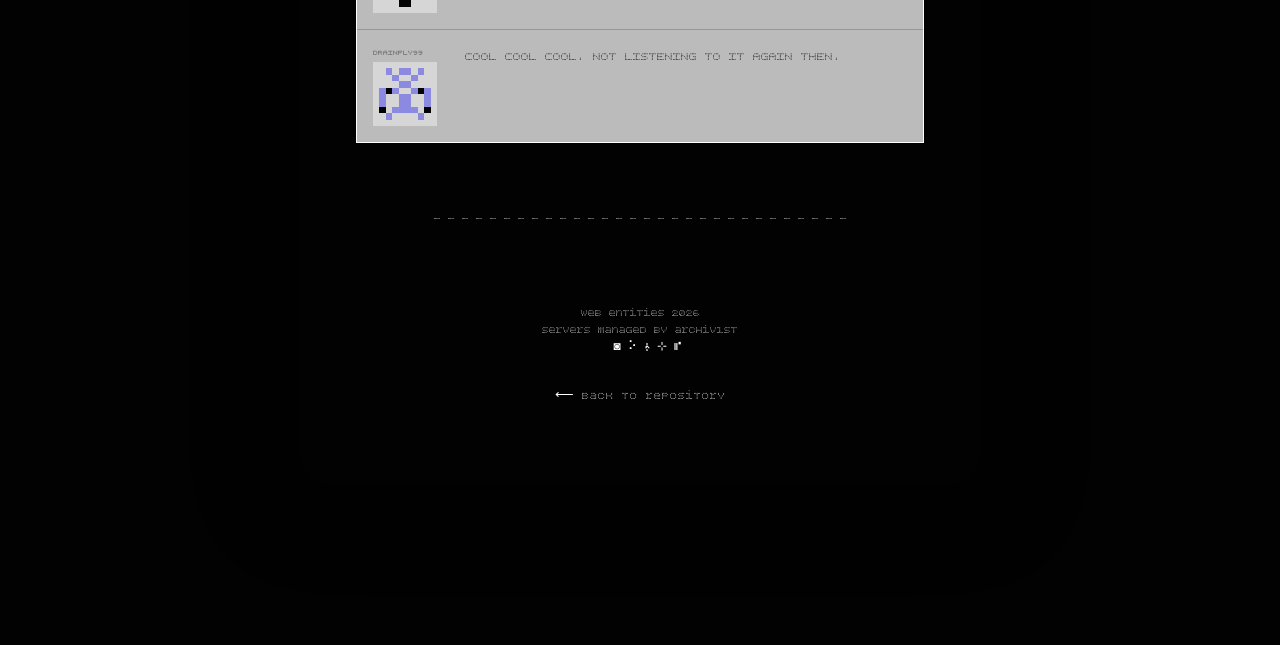
==== commit 02046c4a: "web entity up" ====
--- a/web-entities-reworked/index.html
+++ b/web-entities-reworked/index.html
@@ -7,10 +7,10 @@
 
   <!-- Feuille de style propre à cette page
        (les polices BPdotsUnicasePlus et ARK-ES y sont chargées, depuis le dossier fonts/) -->
-  <!-- "?v=2" : numéro de version. Augmente-le (v=3, v=4…) à chaque fois que tu
+  <!-- "?v=3" : numéro de version. Augmente-le (v=4, v=5…) à chaque fois que tu
        modifies style.css ou script.js, pour forcer les navigateurs à télécharger
        la nouvelle version au lieu de garder l'ancienne en mémoire (cache). -->
-  <link rel="stylesheet" href="style.css?v=2">
+  <link rel="stylesheet" href="style.css?v=3">
 </head>
 <body id="top">
 
@@ -327,6 +327,6 @@
 
 
   <!-- Le script est chargé à la fin pour que tout le HTML existe déjà -->
-  <script src="script.js?v=2"></script>
+  <script src="script.js?v=3"></script>
 </body>
 </html>
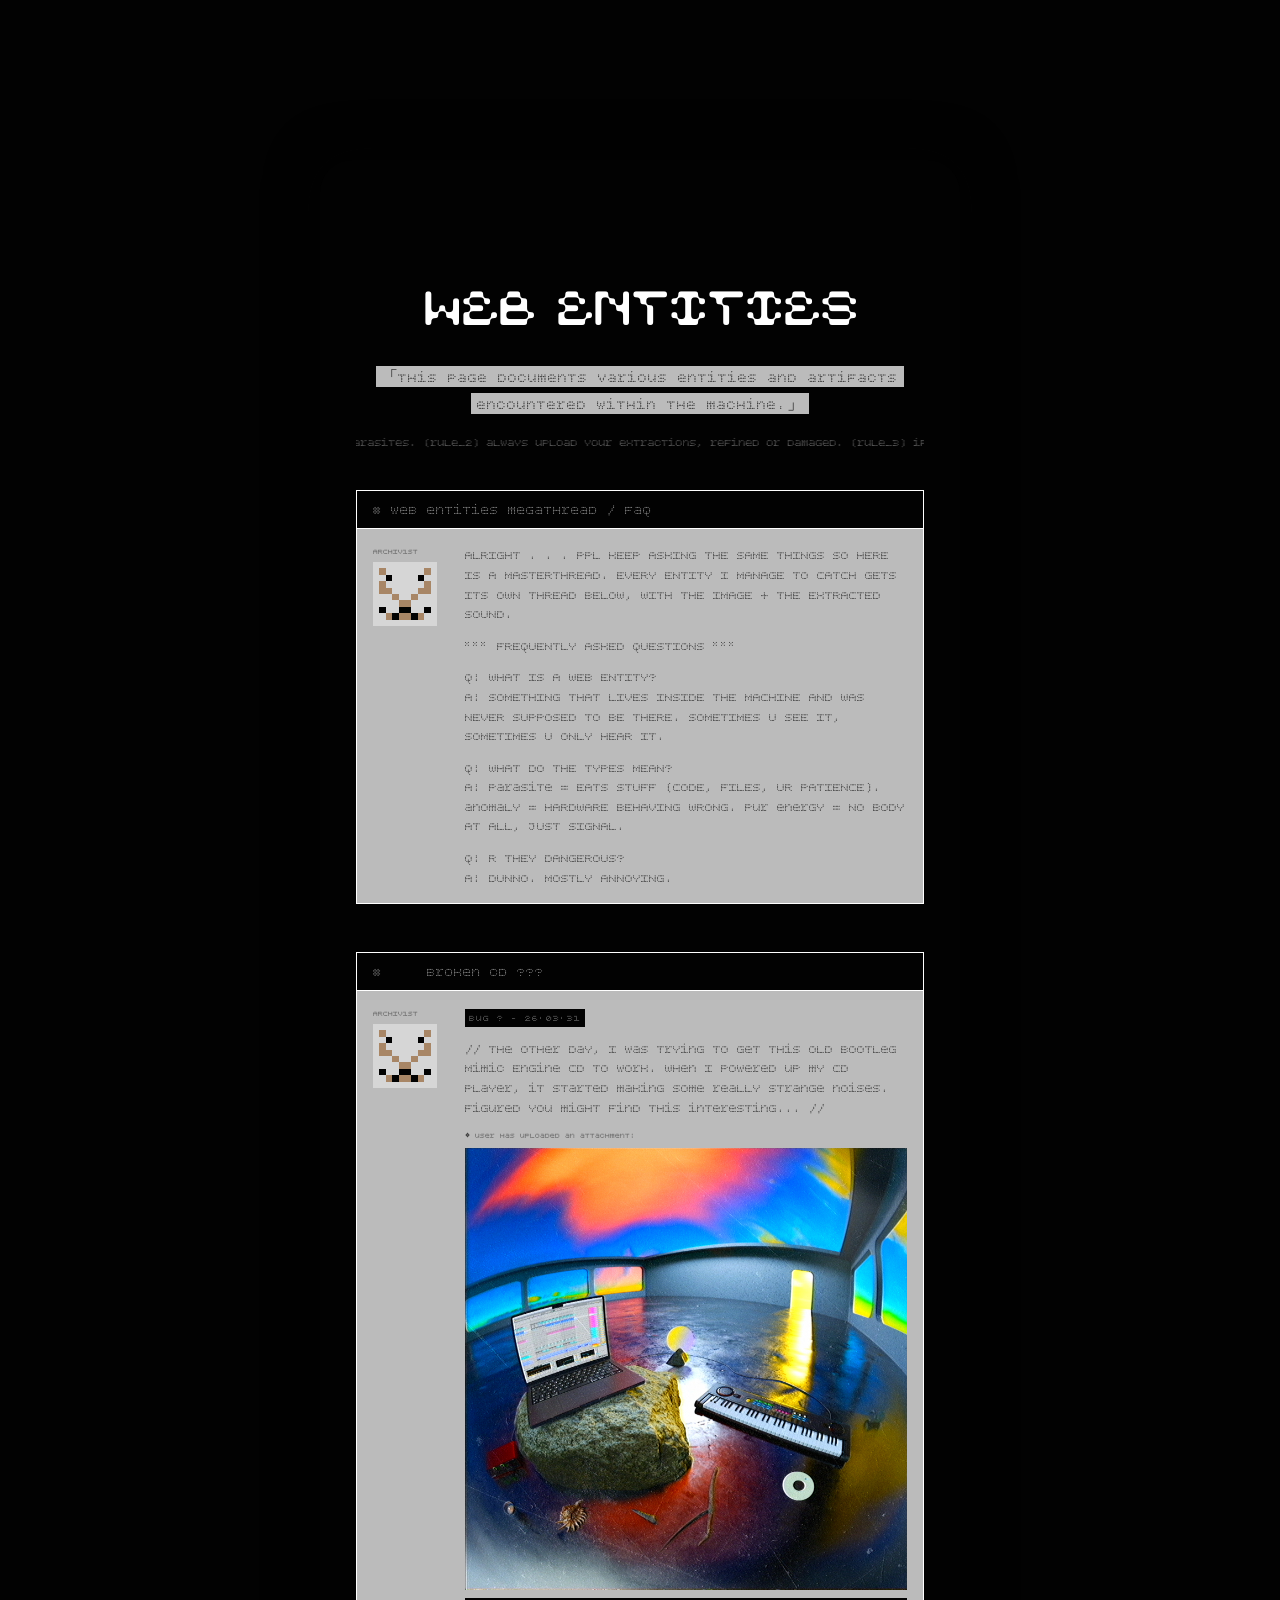
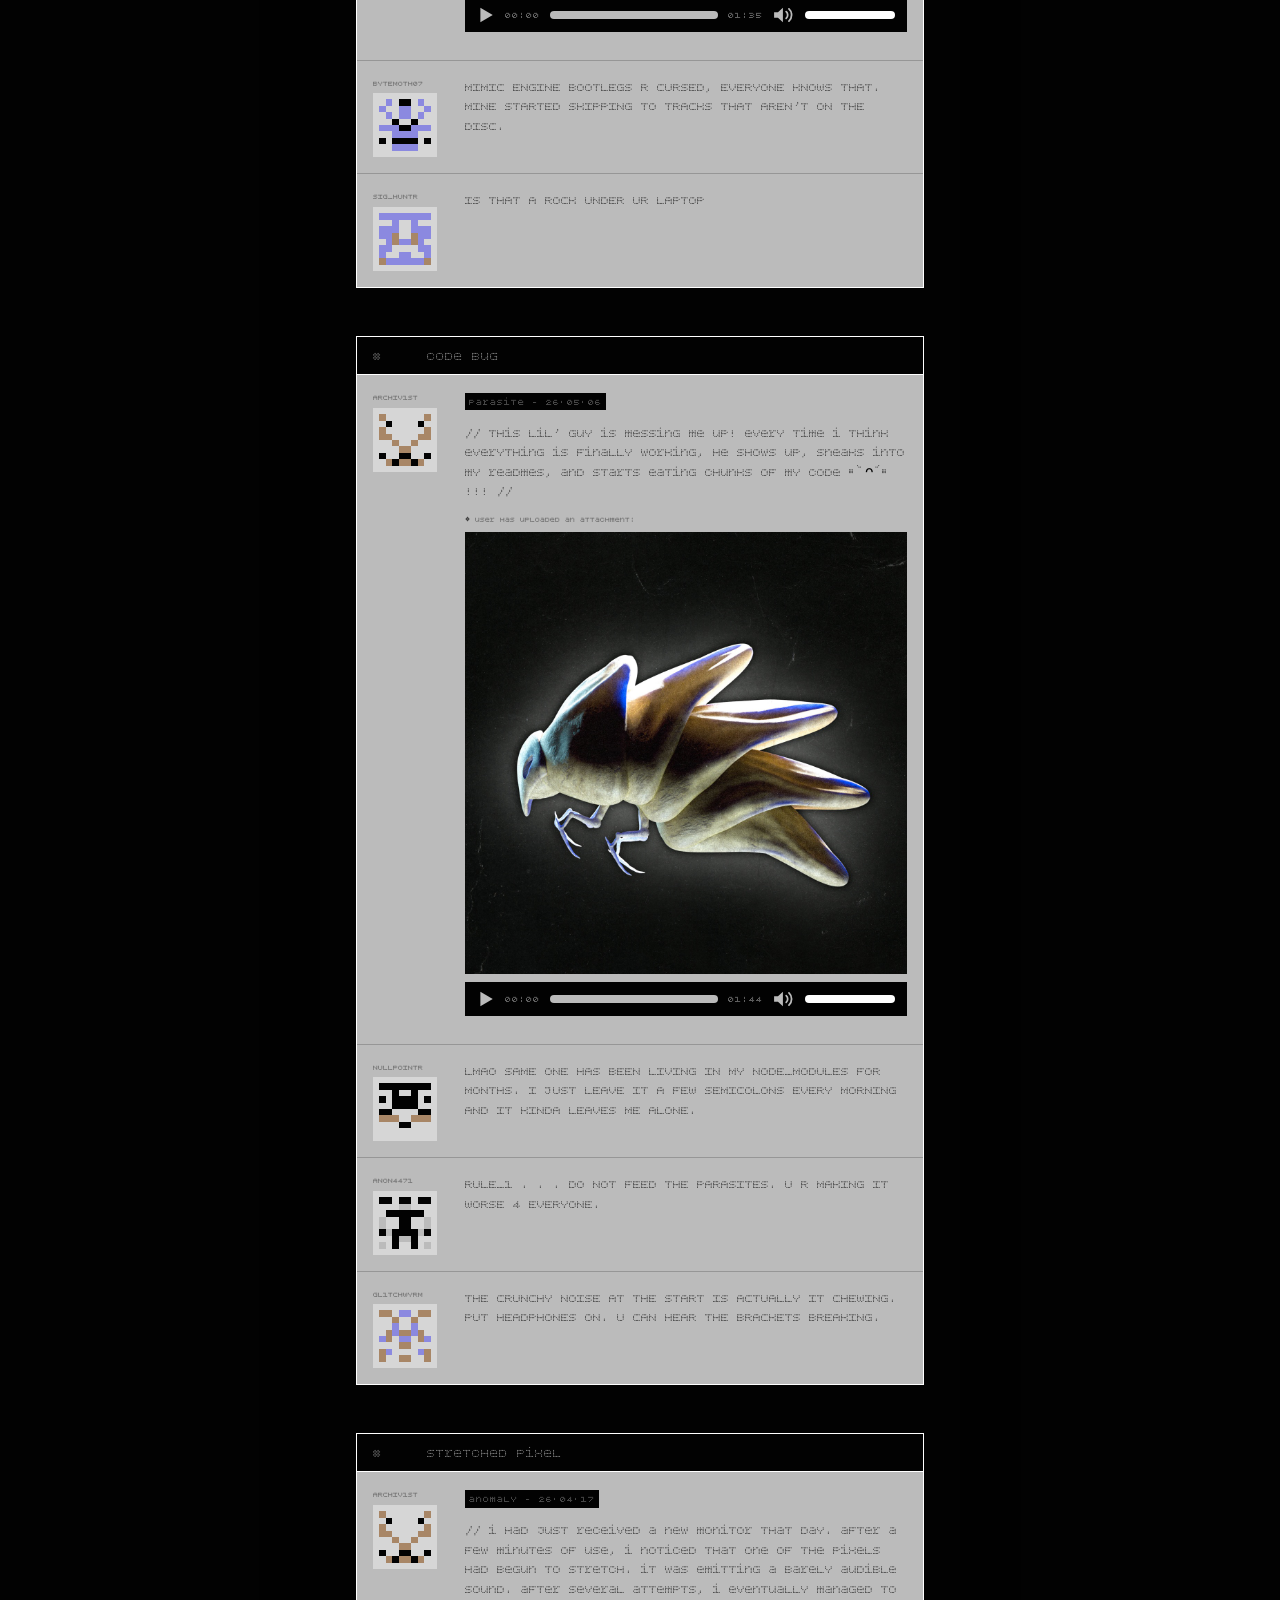
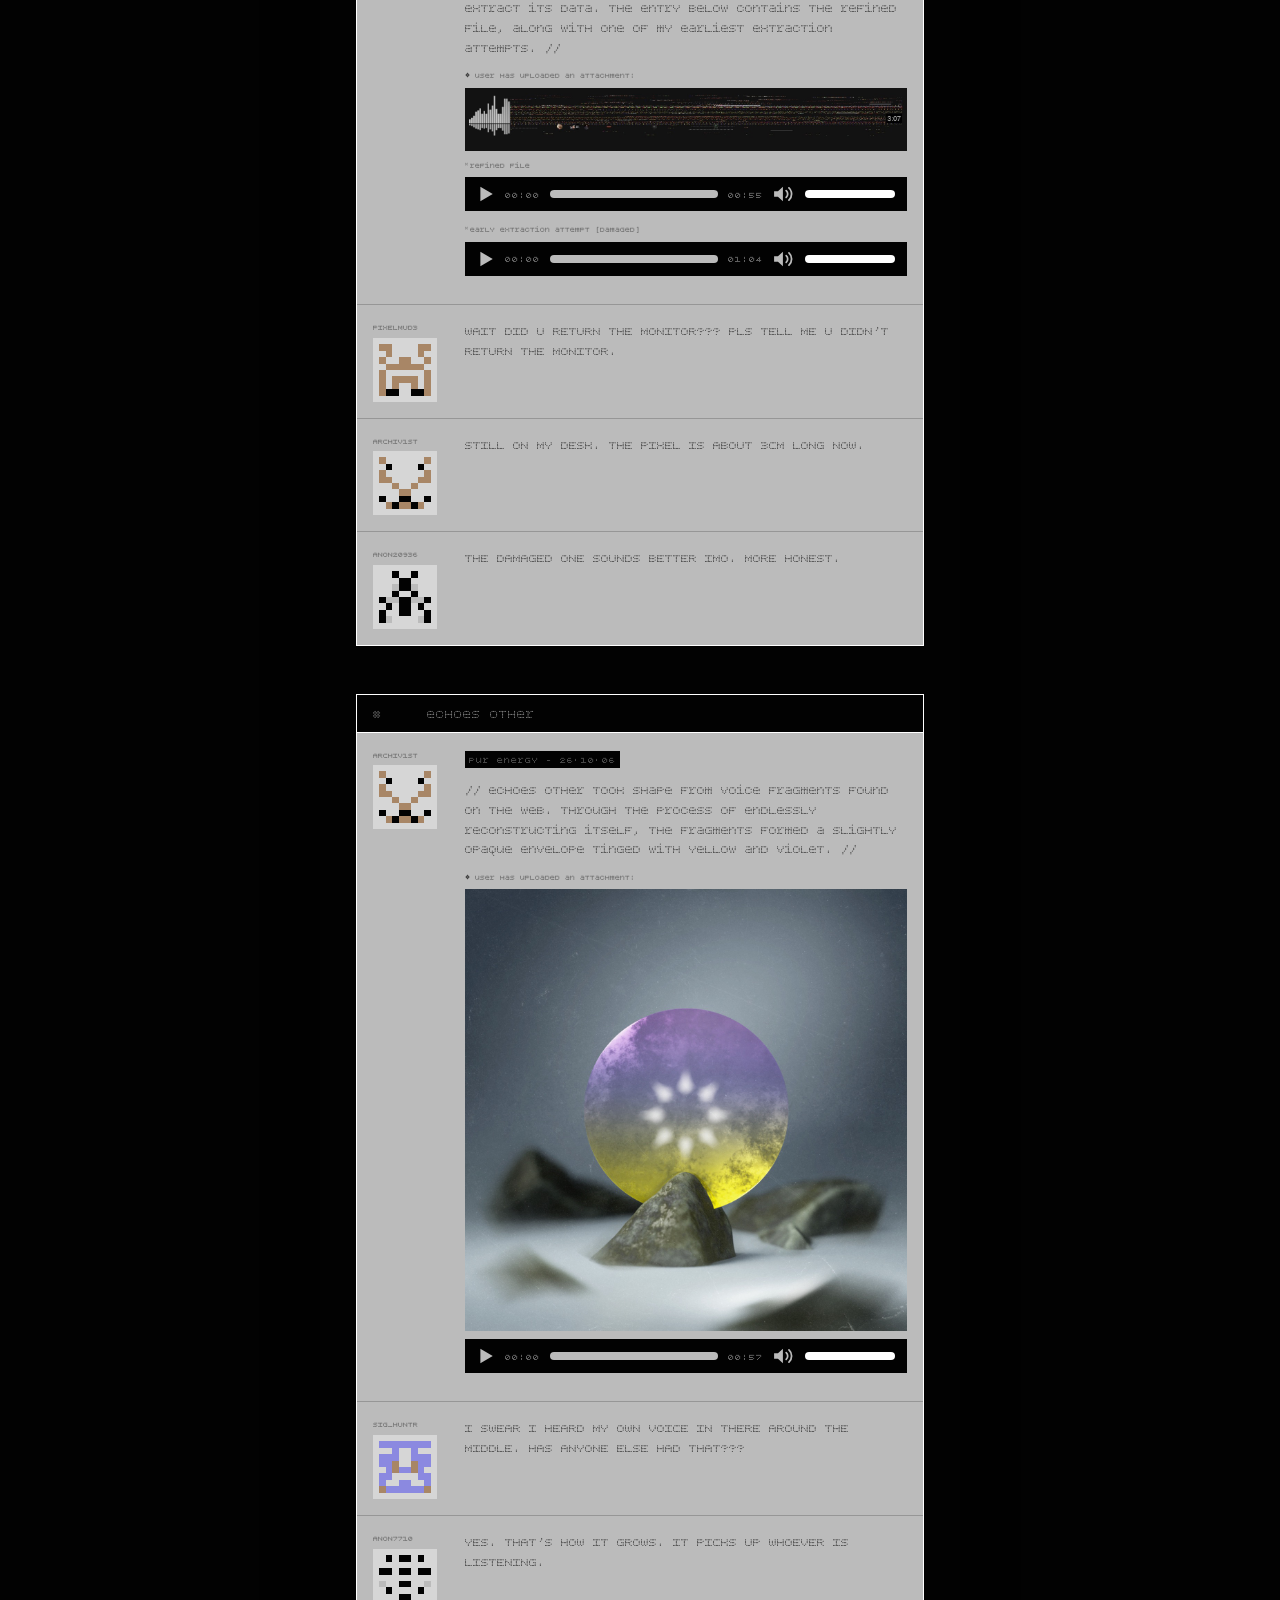
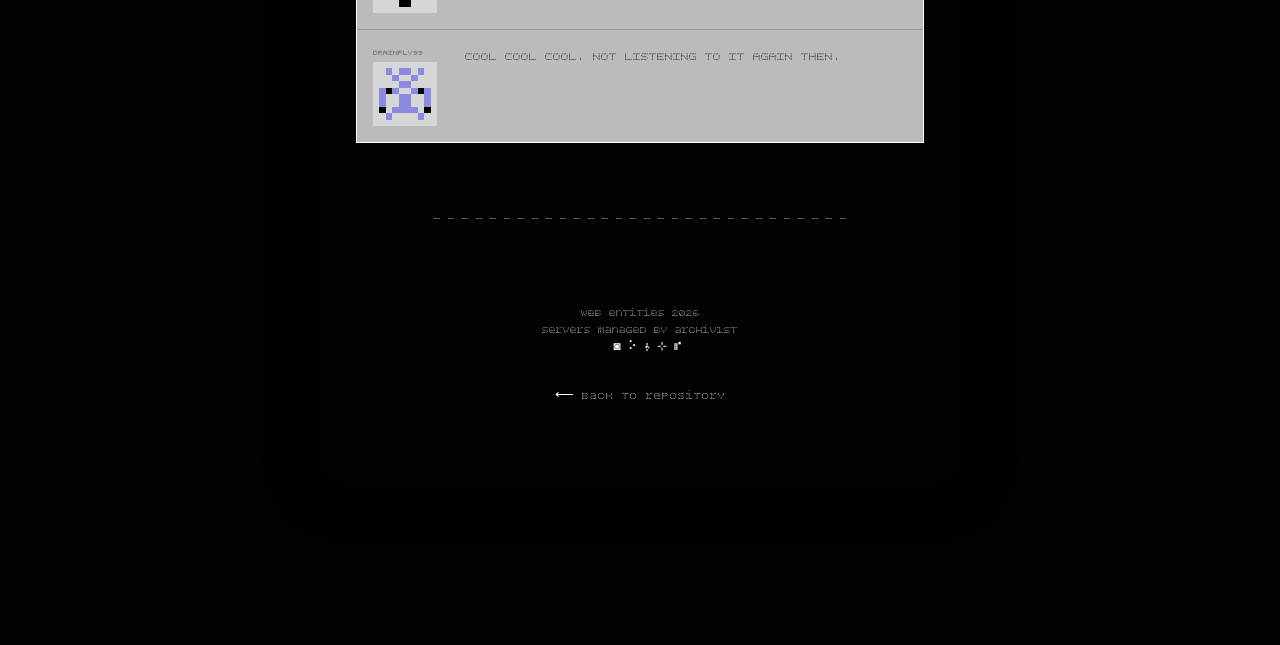
==== commit 33543a69: "web entity" ====
--- a/web-entities-reworked/index.html
+++ b/web-entities-reworked/index.html
@@ -7,10 +7,10 @@
 
   <!-- Feuille de style propre à cette page
        (les polices BPdotsUnicasePlus et ARK-ES y sont chargées, depuis le dossier fonts/) -->
-  <!-- "?v=3" : numéro de version. Augmente-le (v=4, v=5…) à chaque fois que tu
+  <!-- "?v=4" : numéro de version. Augmente-le (v=5, v=6…) à chaque fois que tu
        modifies style.css ou script.js, pour forcer les navigateurs à télécharger
        la nouvelle version au lieu de garder l'ancienne en mémoire (cache). -->
-  <link rel="stylesheet" href="style.css?v=3">
+  <link rel="stylesheet" href="style.css?v=4">
 </head>
 <body id="top">
 
@@ -42,8 +42,8 @@
          l'animation CSS fait glisser le tout de 50 % pour une boucle sans à-coup. -->
     <div class="ticker" aria-hidden="true">
       <div class="ticker-track">
-        <span>(rule_1) do not feed the parasites. (rule_2) always upload your extractions. (rule_3) if a pixel starts to stretch, do not look away. (rule_4) no stupid questions, read the faq first. &nbsp;&nbsp;&nbsp;</span>
-        <span>(rule_1) do not feed the parasites. (rule_2) always upload your extractions. (rule_3) if a pixel starts to stretch, do not look away. (rule_4) no stupid questions, read the faq first. &nbsp;&nbsp;&nbsp;</span>
+        <span>(rule_1) do not feed the parasites. (rule_2) always upload your extractions, refined or damaged. (rule_3) if a pixel starts to stretch, do not look away. (rule_4) never play a bootleg cd twice. (rule_5) if the echo answers back, stop recording. (rule_6) one entity per thread. (rule_7) be kind to the anons, they were here before you. (rule_8) no stupid questions, read the faq first. &nbsp;&nbsp;&nbsp;</span>
+        <span>(rule_1) do not feed the parasites. (rule_2) always upload your extractions, refined or damaged. (rule_3) if a pixel starts to stretch, do not look away. (rule_4) never play a bootleg cd twice. (rule_5) if the echo answers back, stop recording. (rule_6) one entity per thread. (rule_7) be kind to the anons, they were here before you. (rule_8) no stupid questions, read the faq first. &nbsp;&nbsp;&nbsp;</span>
       </div>
     </div>
   </header>
@@ -327,6 +327,6 @@
 
 
   <!-- Le script est chargé à la fin pour que tout le HTML existe déjà -->
-  <script src="script.js?v=3"></script>
+  <script src="script.js?v=4"></script>
 </body>
 </html>
--- a/web-entities-reworked/style.css
+++ b/web-entities-reworked/style.css
@@ -136,13 +136,14 @@
 .colonne {
   position: relative;
   z-index: 1;                       /* au-dessus du canvas */
-  width: min(100% - 32px, calc(var(--largeur-colonne) + 80px));
+  width: min(100% - 32px, calc(var(--largeur-colonne) + 40px));
   margin: 160px auto;               /* espace en haut et en bas de la colonne */
   padding: 8px 8px;
 }
 
 /* Le fond noir aux bords flous, dessiné derrière le contenu de la colonne.
-   Le flou vient de l'ombre (box-shadow) : augmente 60px pour des bords plus doux. */
+   Le flou vient de l'ombre (box-shadow) : 40px = largeur du flou, 12px = débord
+   autour du texte. Augmente-les pour un fond plus large et plus doux. */
 .colonne::before {
   content: "";
   position: absolute;
@@ -150,7 +151,7 @@
   z-index: -1;
   background: var(--noir);
   border-radius: 32px;
-  box-shadow: 0 0 60px 40px var(--noir);
+  box-shadow: 0 0 40px 12px var(--noir);
 }
 
 
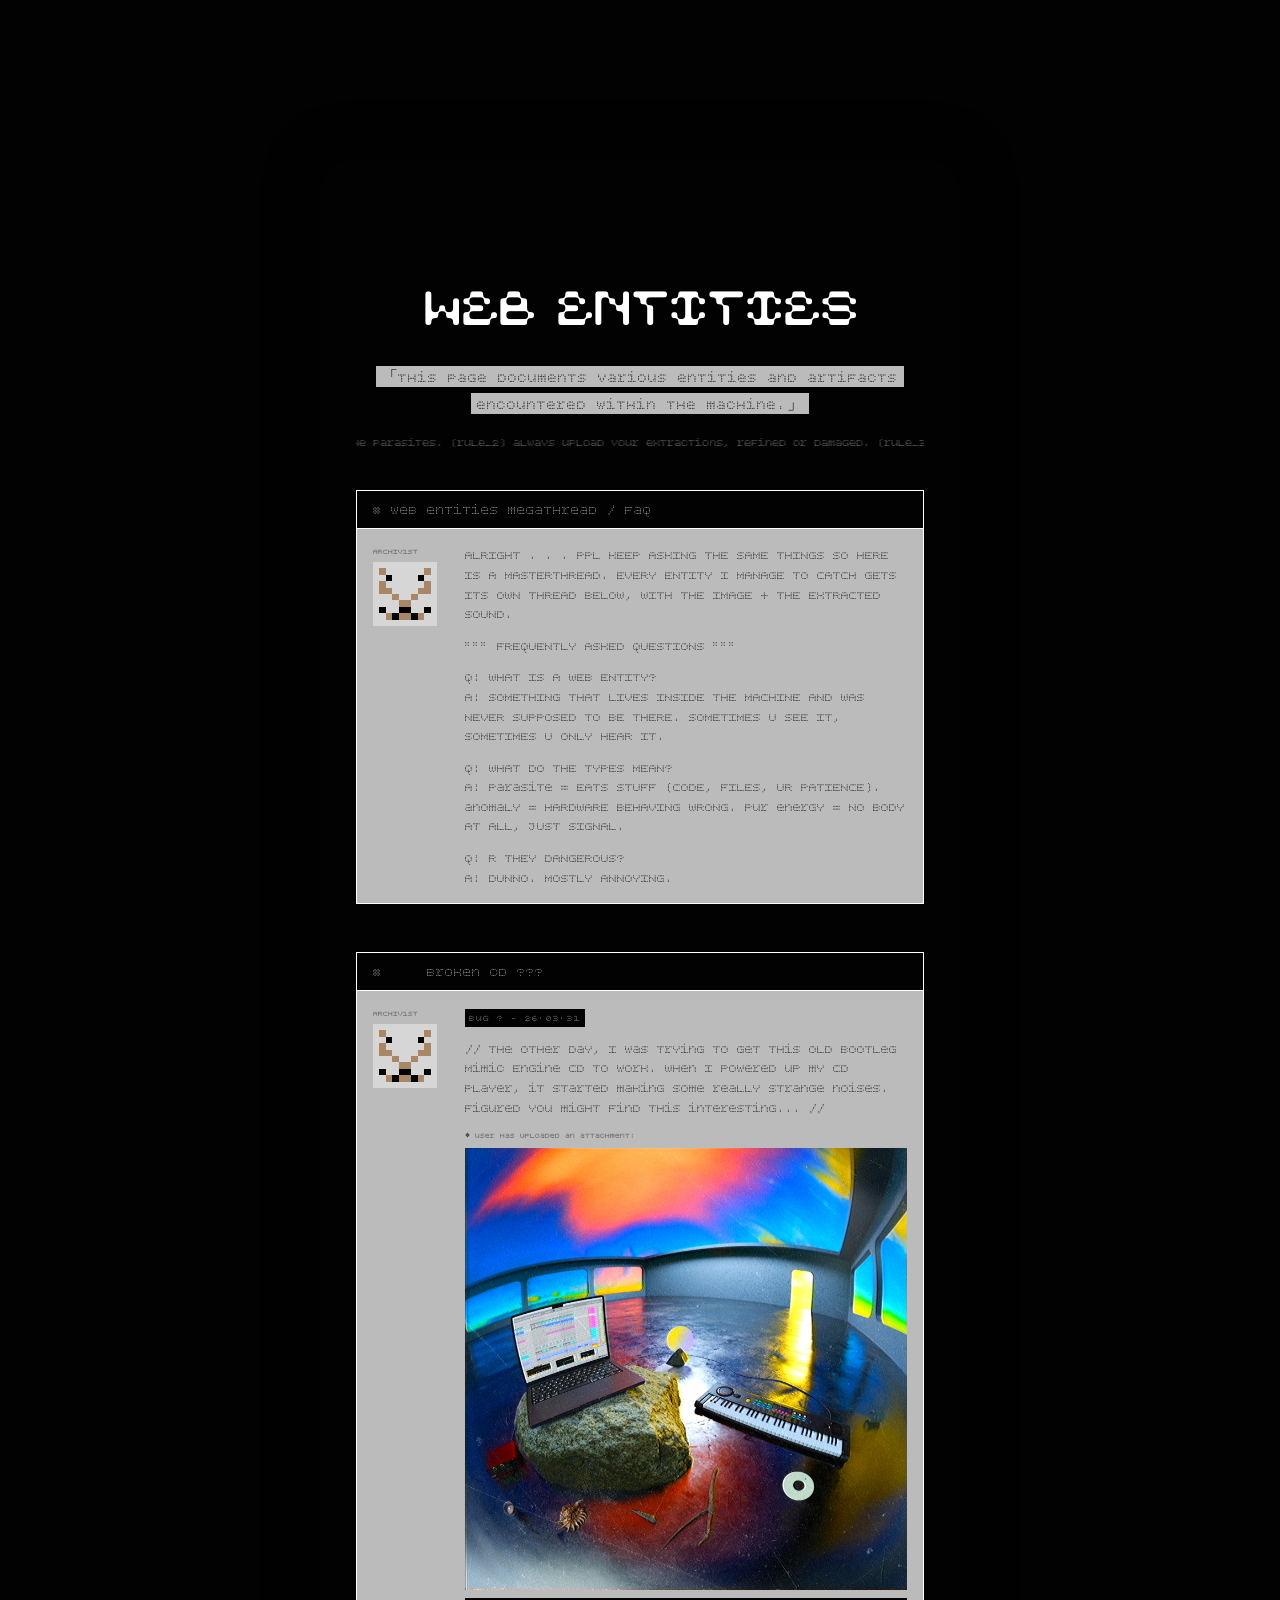
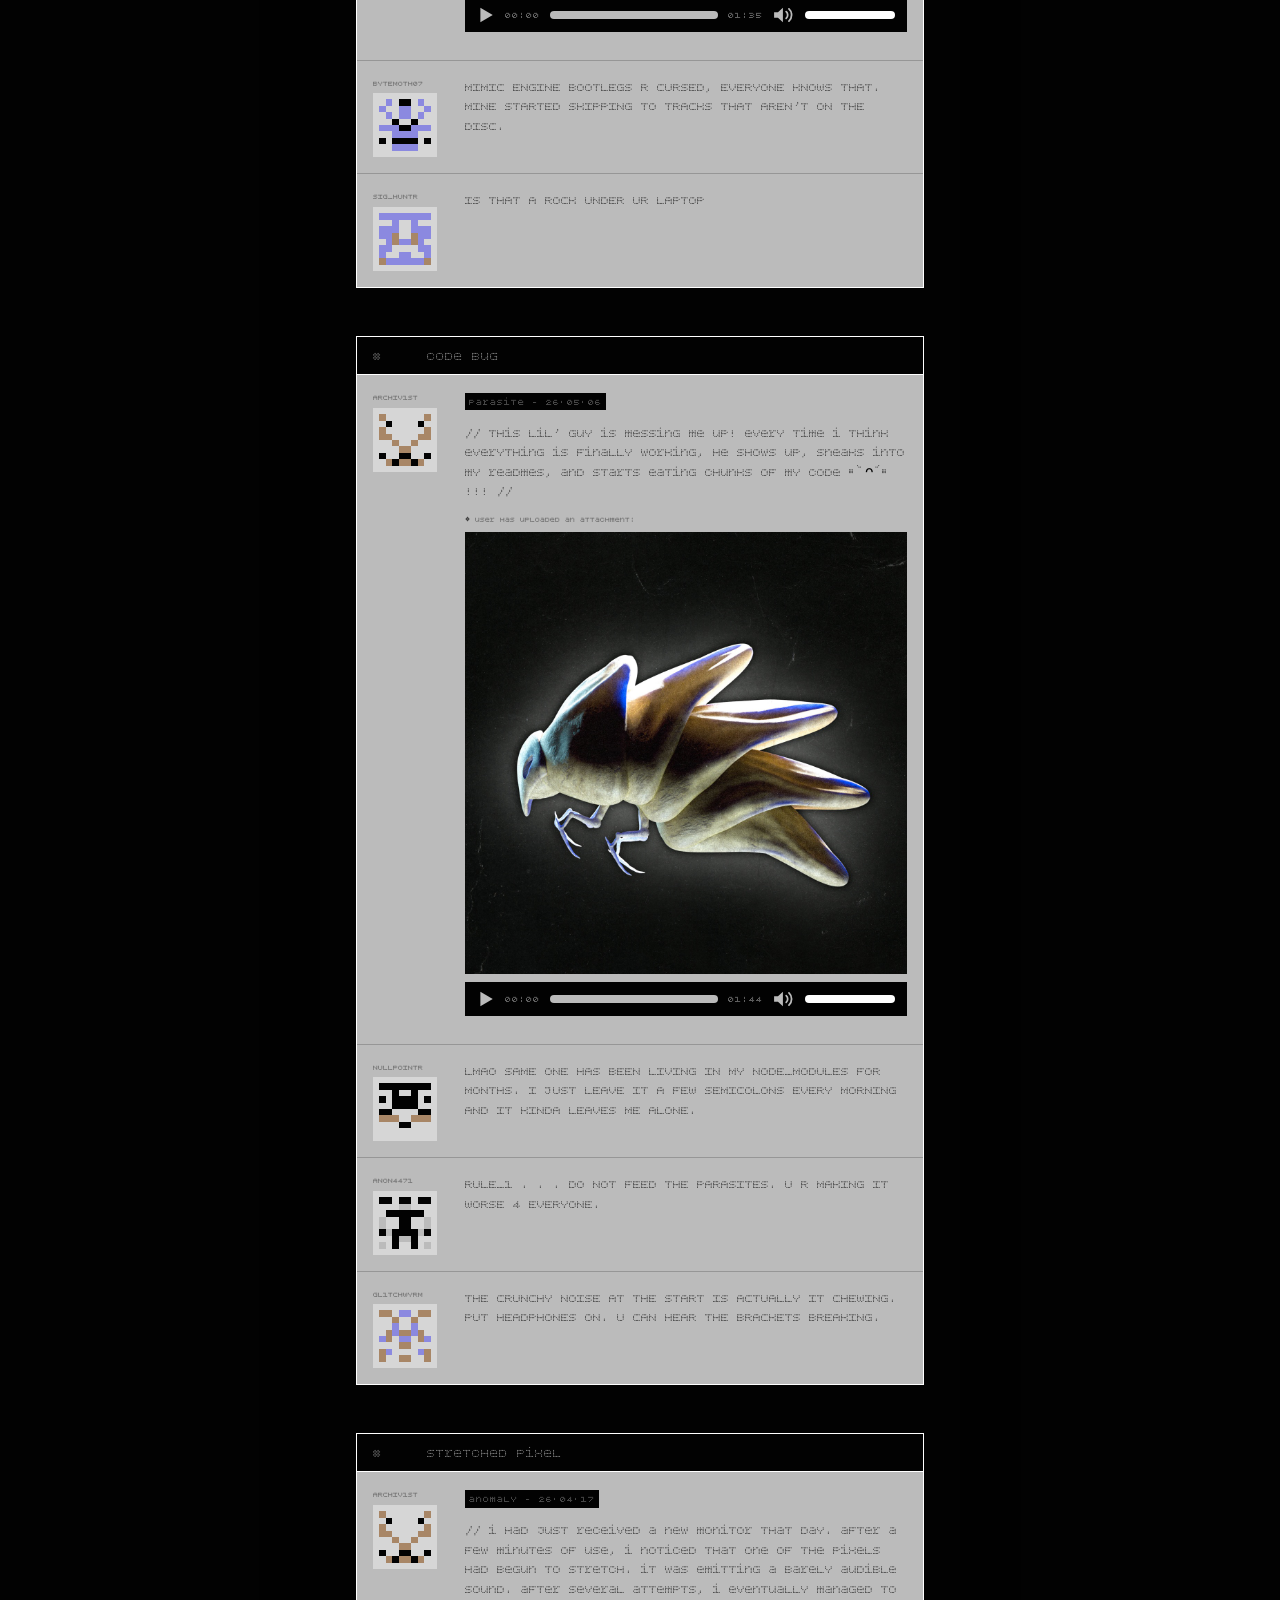
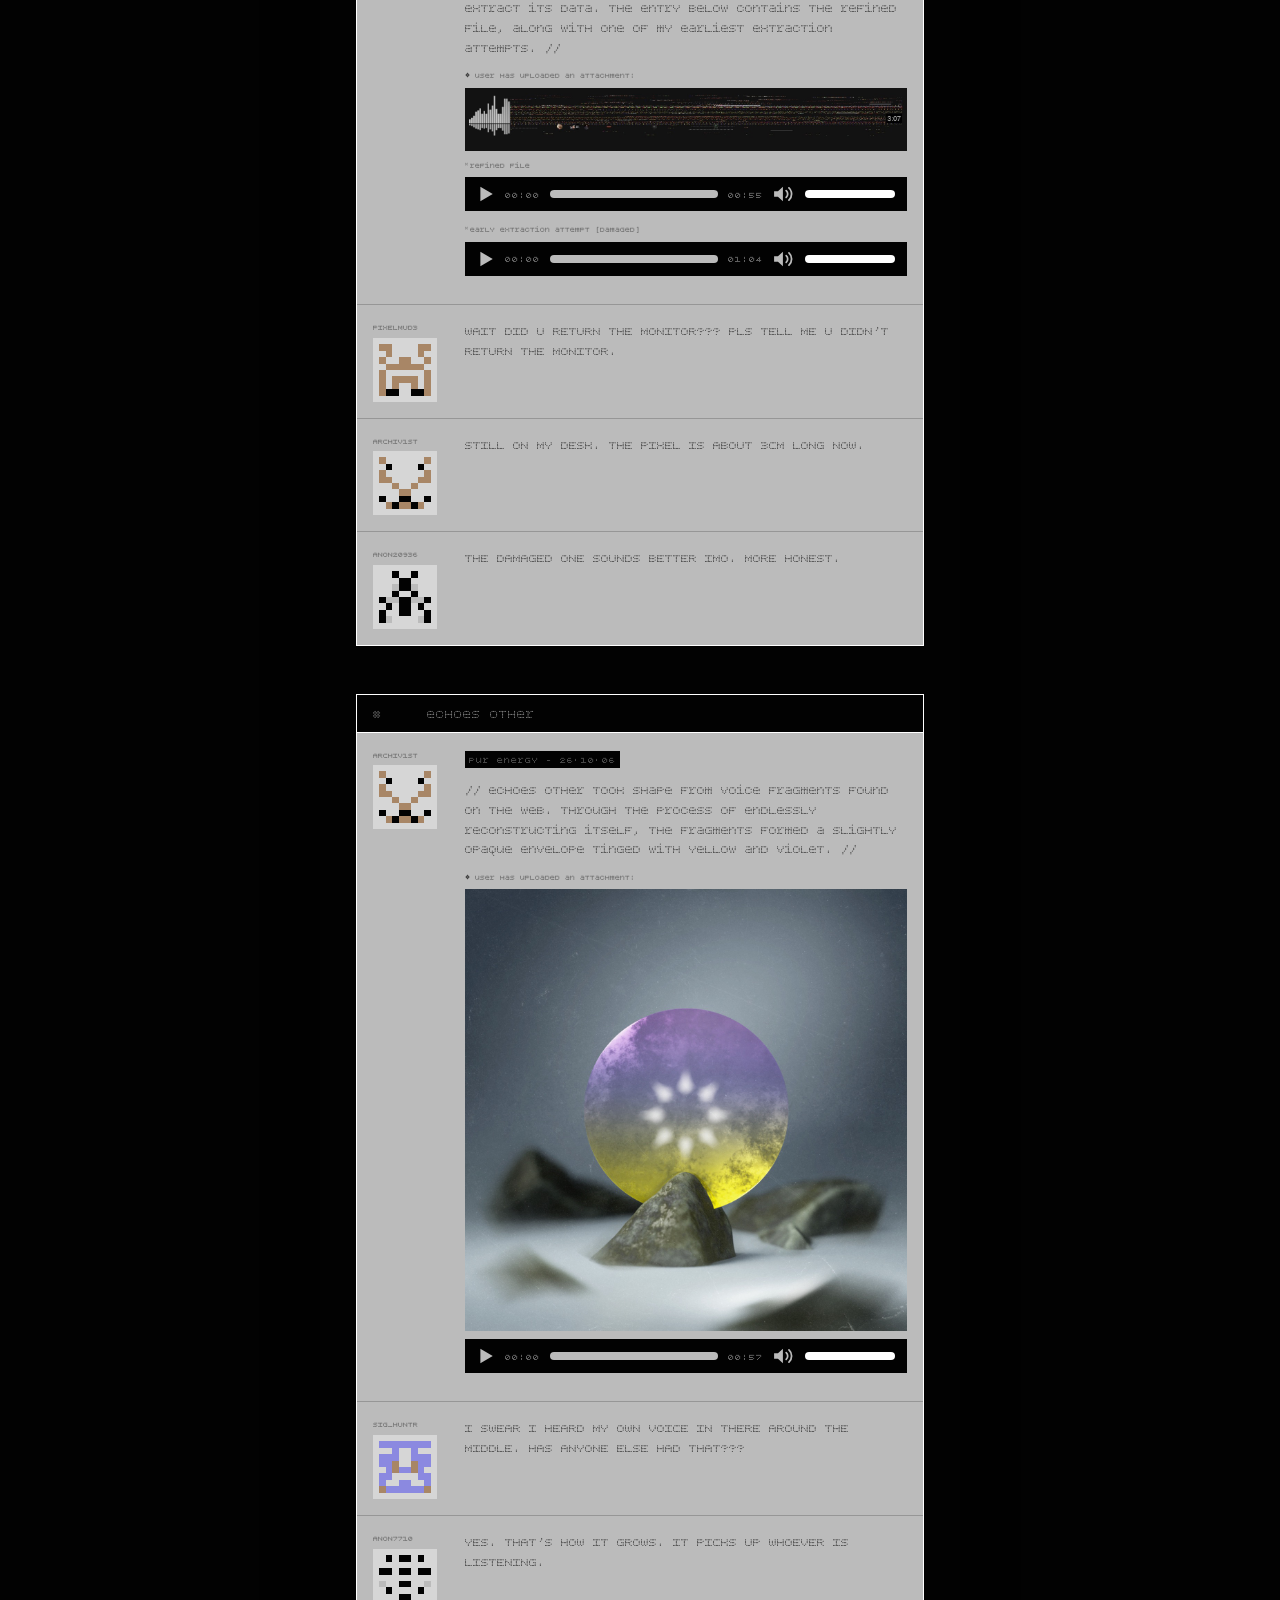
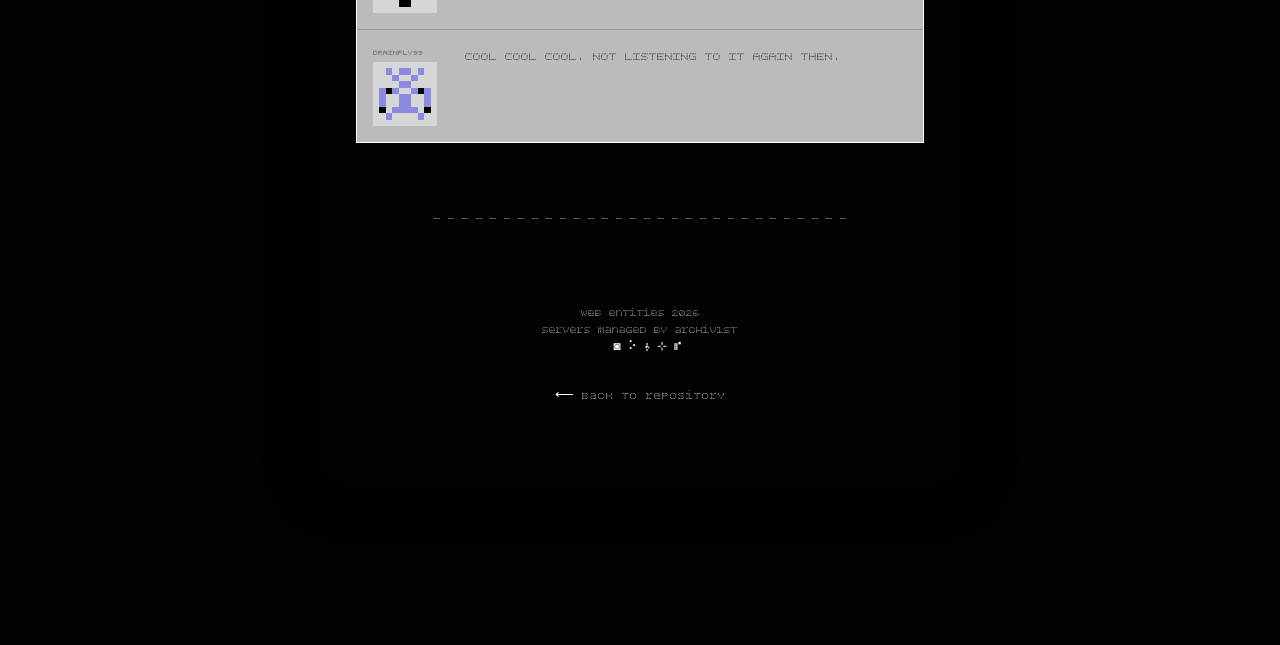
==== commit 61e7c2fb: "custom cursor" ====
--- a/web-entities-reworked/index.html
+++ b/web-entities-reworked/index.html
@@ -10,7 +10,7 @@
   <!-- "?v=4" : numéro de version. Augmente-le (v=5, v=6…) à chaque fois que tu
        modifies style.css ou script.js, pour forcer les navigateurs à télécharger
        la nouvelle version au lieu de garder l'ancienne en mémoire (cache). -->
-  <link rel="stylesheet" href="style.css?v=4">
+  <link rel="stylesheet" href="style.css?v=6">
 </head>
 <body id="top">
 
--- a/web-entities-reworked/style.css
+++ b/web-entities-reworked/style.css
@@ -45,6 +45,7 @@
   --separateur: 1px solid rgba(0, 0, 0, 0.2);   /* ligne entre deux messages */
   --cadre: 1px solid #ffffff;           /* fine ligne blanche autour de chaque fil */
   --largeur-colonne: 600px;             /* largeur de la colonne du forum */
+  --curseur: image-set(url("../img/cursor-01-small.png") 1x, url("../img/cursor-01.png") 2x) 1 1, default;   /* curseur de la souris (le même que sur la page d'accueil) */
 }
 
 
@@ -67,6 +68,7 @@
   font-weight: normal;
   line-height: 1.4;
   overflow-x: hidden;
+  cursor: var(--curseur);
 }
 
 img {
